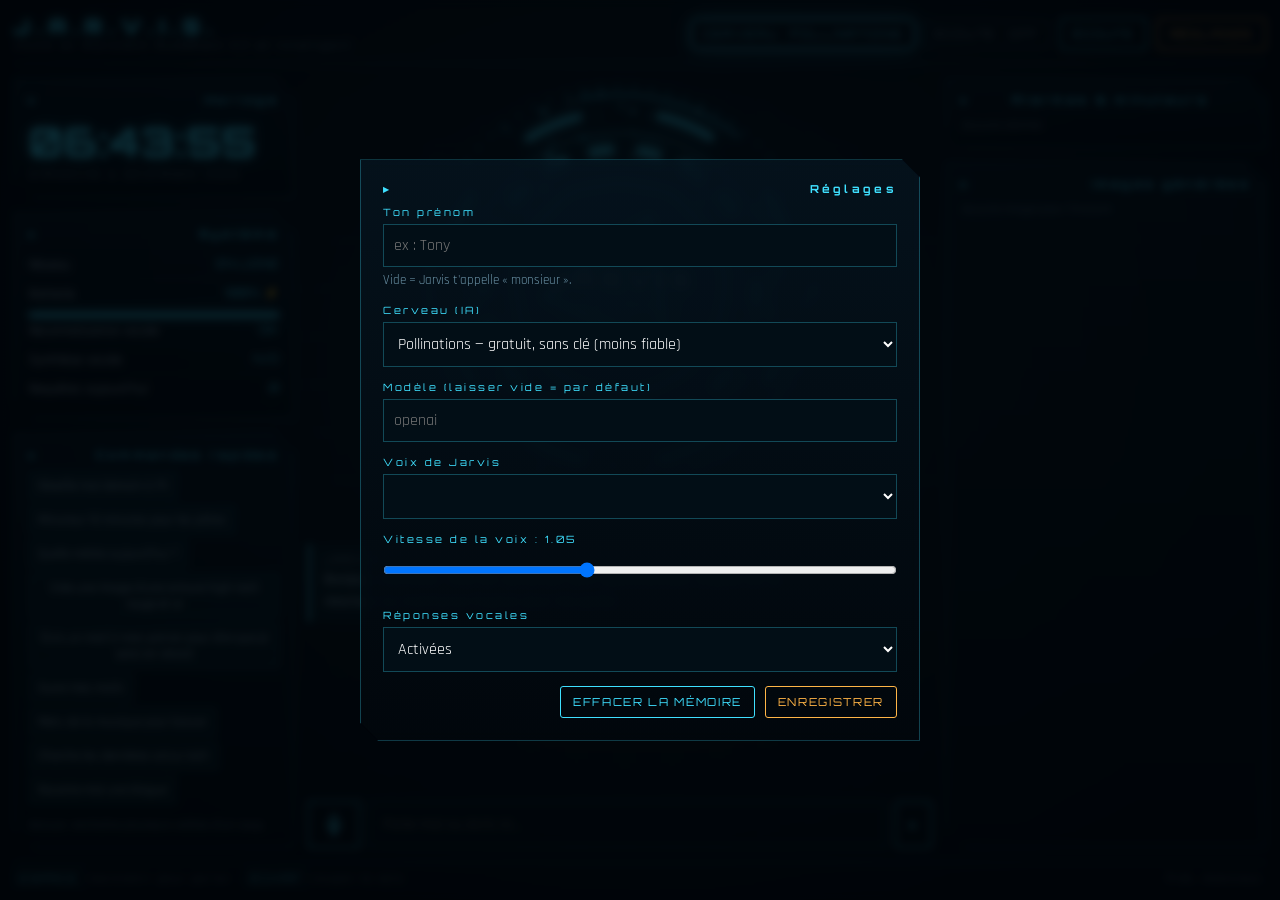
==== jarvis/index.html @ 9854503f "Ajouter JARVIS, un assistant vocal IA gratuit avec interface holographique Co-Authored-By: Claude Op" ====
<!doctype html>
<html lang="fr">
<head>
<meta charset="utf-8">
<meta name="viewport" content="width=device-width, initial-scale=1, viewport-fit=cover">
<title>J.A.R.V.I.S.</title>
<meta name="theme-color" content="#02070d">
<link rel="preconnect" href="https://fonts.googleapis.com">
<link rel="preconnect" href="https://fonts.gstatic.com" crossorigin>
<link href="https://fonts.googleapis.com/css2?family=Orbitron:wght@400;600;800&family=Rajdhani:wght@400;500;600&display=swap" rel="stylesheet">
<style>
:root{
  --bg:#02070d; --bg2:#06121c; --cyan:#3fe0ff; --cyan2:#00a8d6; --cyan-dim:rgba(63,224,255,.18);
  --gold:#ffb547; --red:#ff4d5e; --txt:#cfefff; --muted:#6c94a8; --line:rgba(63,224,255,.28);
  --glow:0 0 12px rgba(63,224,255,.55),0 0 32px rgba(63,224,255,.18);
}
*{box-sizing:border-box;margin:0;padding:0}
html,body{height:100%}
body{background:radial-gradient(ellipse at 50% 40%,#0a2433 0%,var(--bg2) 40%,var(--bg) 80%);color:var(--txt);
  font-family:Rajdhani,system-ui,sans-serif;font-size:16px;overflow:hidden}
body::before{content:"";position:fixed;inset:0;pointer-events:none;z-index:0;
  background-image:linear-gradient(var(--cyan-dim) 1px,transparent 1px),linear-gradient(90deg,var(--cyan-dim) 1px,transparent 1px);
  background-size:48px 48px;opacity:.18;mask-image:radial-gradient(ellipse at center,#000 30%,transparent 75%)}
body::after{content:"";position:fixed;inset:0;pointer-events:none;z-index:50;
  background:repeating-linear-gradient(0deg,rgba(0,0,0,.18) 0 1px,transparent 1px 3px);opacity:.35}
.app{position:relative;z-index:1;display:grid;grid-template-columns:280px 1fr 320px;grid-template-rows:auto 1fr auto;height:100%;gap:14px;padding:14px}
header{grid-column:1/-1;display:flex;align-items:center;justify-content:space-between;border-bottom:1px solid var(--line);padding-bottom:10px}
.brand{font-family:Orbitron;font-weight:800;letter-spacing:.35em;font-size:20px;color:var(--cyan);text-shadow:var(--glow)}
.brand small{display:block;font-family:Rajdhani;font-weight:500;letter-spacing:.25em;font-size:11px;color:var(--muted);text-shadow:none}
.hdr-right{display:flex;gap:10px;align-items:center}
.pill{font-family:Orbitron;font-size:11px;letter-spacing:.15em;padding:6px 10px;border:1px solid var(--line);border-radius:3px;color:var(--muted)}
.pill.on{color:var(--cyan);border-color:var(--cyan);box-shadow:var(--glow)}
.btn{font-family:Orbitron;font-size:11px;letter-spacing:.15em;background:transparent;color:var(--cyan);border:1px solid var(--cyan);
  padding:8px 12px;border-radius:3px;cursor:pointer;transition:.2s;text-transform:uppercase}
.btn:hover{background:var(--cyan);color:var(--bg);box-shadow:var(--glow)}
.btn.gold{color:var(--gold);border-color:var(--gold)} .btn.gold:hover{background:var(--gold);color:var(--bg)}

.panel{position:relative;border:1px solid var(--line);background:linear-gradient(180deg,rgba(8,30,44,.55),rgba(2,10,16,.55));
  backdrop-filter:blur(6px);padding:14px;overflow:hidden;clip-path:polygon(0 0,calc(100% - 18px) 0,100% 18px,100% 100%,18px 100%,0 calc(100% - 18px))}
.panel h3{font-family:Orbitron;font-size:11px;letter-spacing:.3em;color:var(--cyan);margin-bottom:10px;display:flex;justify-content:space-between}
.panel h3::before{content:"▸ "}
.side{display:flex;flex-direction:column;gap:14px;min-height:0}
.side .panel{flex:none}
.side .panel.grow{flex:1;min-height:0;display:flex;flex-direction:column}
.scroll{overflow-y:auto;flex:1;min-height:0;scrollbar-width:thin;scrollbar-color:var(--cyan2) transparent}

.clock{font-family:Orbitron;font-size:40px;font-weight:600;color:var(--cyan);text-shadow:var(--glow);letter-spacing:.05em}
.date{color:var(--muted);letter-spacing:.2em;text-transform:uppercase;font-size:13px}
.stat{display:flex;justify-content:space-between;font-size:14px;padding:5px 0;border-bottom:1px dashed rgba(63,224,255,.12)}
.stat b{font-family:Orbitron;font-weight:400;font-size:12px;color:var(--cyan)}
.bar{height:4px;background:rgba(63,224,255,.12);margin-top:4px}
.bar i{display:block;height:100%;background:var(--cyan);box-shadow:var(--glow);transition:width .4s}

.center{display:flex;flex-direction:column;align-items:center;min-height:0;gap:10px}
.core-wrap{position:relative;width:min(46vh,100%);aspect-ratio:1;flex:none;cursor:pointer}
#core{width:100%;height:100%}
.core-label{position:absolute;inset:0;display:flex;flex-direction:column;align-items:center;justify-content:center;pointer-events:none}
.core-label .name{font-family:Orbitron;font-weight:800;letter-spacing:.4em;font-size:clamp(14px,2.6vh,22px);color:#e8fbff;text-shadow:var(--glow);padding-left:.4em}
.core-label .state{font-family:Orbitron;font-size:10px;letter-spacing:.35em;color:var(--cyan);margin-top:6px;padding-left:.35em}
.transcript{min-height:26px;font-size:18px;color:#fff;text-align:center;max-width:700px;text-shadow:0 0 8px rgba(63,224,255,.5)}
.transcript.interim{color:var(--muted)}

.chat{flex:1;width:100%;max-width:820px;min-height:0;display:flex;flex-direction:column}
.msgs{display:flex;flex-direction:column;gap:10px;padding-right:6px}
.msg{max-width:88%;padding:10px 14px;line-height:1.35;font-size:16px;animation:in .35s ease}
.msg.user{align-self:flex-end;border-right:2px solid var(--gold);background:rgba(255,181,71,.07);color:#ffe9c7}
.msg.bot{align-self:flex-start;border-left:2px solid var(--cyan);background:rgba(63,224,255,.06)}
.msg .who{font-family:Orbitron;font-size:9px;letter-spacing:.3em;opacity:.6;margin-bottom:3px}
.msg img{display:block;width:100%;max-width:420px;margin-top:8px;border:1px solid var(--line);min-height:120px;background:#04121b}
.card{display:flex;align-items:center;gap:10px;margin-top:8px;padding:8px 10px;border:1px solid var(--line);background:rgba(0,0,0,.25);font-size:14px}
.card a{color:var(--cyan);text-decoration:none;font-family:Orbitron;font-size:11px;letter-spacing:.1em;border:1px solid var(--cyan);padding:5px 8px;white-space:nowrap}
.card a:hover{background:var(--cyan);color:var(--bg)}
@keyframes in{from{opacity:0;transform:translateY(8px)}to{opacity:1;transform:none}}

.inputbar{width:100%;max-width:820px;display:flex;gap:8px}
.inputbar input{flex:1;background:rgba(2,14,22,.8);border:1px solid var(--line);color:#fff;font:inherit;font-size:16px;padding:12px 14px;outline:none}
.inputbar input:focus{border-color:var(--cyan);box-shadow:var(--glow)}
.mic{width:52px;border:1px solid var(--cyan);background:transparent;color:var(--cyan);cursor:pointer;display:grid;place-items:center}
.mic.live{background:var(--red);border-color:var(--red);color:#fff;box-shadow:0 0 18px var(--red)}
.mic svg{width:22px;height:22px}

.item{display:flex;justify-content:space-between;align-items:center;gap:8px;padding:8px 0;border-bottom:1px dashed rgba(63,224,255,.12)}
.item .t{font-family:Orbitron;font-size:16px;color:var(--gold)}
.item .l{font-size:13px;color:var(--muted)}
.item button{background:none;border:none;color:var(--red);cursor:pointer;font-size:16px}
.empty{color:var(--muted);font-size:13px;font-style:italic}
.gallery{display:grid;grid-template-columns:1fr 1fr;gap:6px}
.gallery img{width:100%;aspect-ratio:1;object-fit:cover;border:1px solid var(--line);cursor:pointer;background:#04121b}
.quick{display:flex;flex-wrap:wrap;gap:6px}
.quick button{font:inherit;font-size:13px;background:rgba(63,224,255,.06);border:1px solid var(--line);color:var(--txt);padding:5px 8px;cursor:pointer}
.quick button:hover{border-color:var(--cyan);color:var(--cyan)}

footer{grid-column:1/-1;display:flex;justify-content:space-between;color:var(--muted);font-size:12px;letter-spacing:.15em;border-top:1px solid var(--line);padding-top:8px}
footer kbd{font-family:Orbitron;border:1px solid var(--line);padding:1px 5px;font-size:10px;color:var(--cyan)}

.modal{position:fixed;inset:0;background:rgba(0,4,8,.8);backdrop-filter:blur(4px);display:none;align-items:center;justify-content:center;z-index:60;padding:16px}
.modal.open{display:flex}
.modal .panel{width:min(560px,100%);max-height:90vh;overflow-y:auto;padding:22px}
.field{margin-bottom:14px}
.field label{display:block;font-family:Orbitron;font-size:10px;letter-spacing:.25em;color:var(--cyan);margin-bottom:6px}
.field input,.field select{width:100%;background:#020e16;border:1px solid var(--line);color:#fff;font:inherit;padding:10px}
.field p{font-size:13px;color:var(--muted);margin-top:5px;line-height:1.35}
.field p a{color:var(--cyan)}
.row{display:flex;gap:10px;justify-content:flex-end;margin-top:8px}
.alarm-overlay{position:fixed;inset:0;z-index:70;display:none;flex-direction:column;align-items:center;justify-content:center;gap:20px;
  background:radial-gradient(circle,rgba(255,77,94,.35),rgba(0,0,0,.9));animation:pulse 1s infinite}
.alarm-overlay.open{display:flex}
.alarm-overlay .big{font-family:Orbitron;font-size:64px;color:#fff;text-shadow:0 0 30px var(--red)}
@keyframes pulse{50%{background-color:rgba(255,77,94,.15)}}

@media (max-width:1100px){
  .app{grid-template-columns:1fr;grid-template-rows:auto auto 1fr auto;overflow-y:auto;height:auto;min-height:100%}
  body{overflow:auto}
  .side.left{display:none}
  .side.right{order:3}
  .core-wrap{width:min(62vw,340px)}
  .chat{min-height:280px}
}
@media (max-width:600px){
  .app{padding:10px 16px;gap:10px}
  .brand{font-size:15px;letter-spacing:.25em}
  .hdr-right .pill{display:none}
  .msg{max-width:96%}
  .brand small{display:none}
  .hdr-right{gap:6px}
  .btn{padding:7px 8px;font-size:10px;letter-spacing:.08em}
  .inputbar .btn{padding:0 10px}
  .inputbar input{min-width:0}
  footer{display:none}
}
</style>
</head>
<body>
<div class="app">
  <header>
    <div class="brand">J.A.R.V.I.S.<small>Juste un Assistant Rudement Vif et Intelligent</small></div>
    <div class="hdr-right">
      <span class="pill" id="pillProvider">—</span>
      <span class="pill" id="pillWake" title="Mode écoute permanente">ÉCOUTE : OFF</span>
      <button class="btn" id="btnWake">Écoute</button>
      <button class="btn gold" id="btnSettings">Réglages</button>
    </div>
  </header>

  <aside class="side left">
    <div class="panel">
      <h3>Horloge</h3>
      <div class="clock" id="clock">00:00:00</div>
      <div class="date" id="date">—</div>
    </div>
    <div class="panel">
      <h3>Système</h3>
      <div class="stat"><span>Réseau</span><b id="sNet">—</b></div>
      <div class="stat"><span>Batterie</span><b id="sBat">—</b></div>
      <div class="bar"><i id="sBatBar" style="width:0"></i></div>
      <div class="stat"><span>Reconnaissance vocale</span><b id="sStt">—</b></div>
      <div class="stat"><span>Synthèse vocale</span><b id="sTts">—</b></div>
      <div class="stat"><span>Requêtes aujourd'hui</span><b id="sReq">0</b></div>
    </div>
    <div class="panel grow">
      <h3>Commandes rapides</h3>
      <div class="scroll">
        <div class="quick" id="quick"></div>
        <p class="empty" style="margin-top:12px;font-style:normal;line-height:1.4">
          Astuce : enchaîne plusieurs ordres d'un coup.<br>« Mets une alarme à 7h, cherche les résultats du PSG et crée une image d'un loup en armure. »
        </p>
      </div>
    </div>
  </aside>

  <main class="center">
    <div class="core-wrap" id="coreWrap" title="Clique pour parler">
      <canvas id="core"></canvas>
      <div class="core-label"><div class="name">JARVIS</div><div class="state" id="coreState">EN LIGNE</div></div>
    </div>
    <div class="transcript" id="transcript"></div>
    <div class="chat"><div class="msgs scroll" id="msgs"></div></div>
    <form class="inputbar" id="form" autocomplete="off">
      <button type="button" class="mic" id="mic" title="Parler (Espace)">
        <svg viewBox="0 0 24 24" fill="none" stroke="currentColor" stroke-width="2"><rect x="9" y="2" width="6" height="12" rx="3"/><path d="M5 10a7 7 0 0 0 14 0M12 17v5M8 22h8"/></svg>
      </button>
      <input id="input" placeholder="Parle-moi ou écris ici…">
      <button class="btn" type="submit">➤</button>
    </form>
  </main>

  <aside class="side right">
    <div class="panel">
      <h3>Alarmes & minuteurs <span id="alarmCount"></span></h3>
      <div id="alarms"></div>
    </div>
    <div class="panel grow">
      <h3>Images générées</h3>
      <div class="scroll"><div class="gallery" id="gallery"></div><p class="empty" id="galEmpty">Aucune image pour l'instant.</p></div>
    </div>
  </aside>

  <footer>
    <span><kbd>ESPACE</kbd> maintenir pour parler · <kbd>ÉCHAP</kbd> couper la voix</span>
    <span id="foot">Prêt, monsieur.</span>
  </footer>
</div>

<div class="modal" id="settings">
  <div class="panel">
    <h3>Réglages</h3>
    <div class="field">
      <label>Ton prénom</label>
      <input id="cfgName" placeholder="ex : Tony">
      <p>Vide = Jarvis t'appelle « monsieur ».</p>
    </div>
    <div class="field">
      <label>Cerveau (IA)</label>
      <select id="cfgProvider">
        <option value="gemini">Google Gemini — gratuit, le plus intelligent (clé gratuite)</option>
        <option value="groq">Groq (Llama) — gratuit, ultra rapide (clé gratuite)</option>
        <option value="pollinations">Pollinations — gratuit, sans clé (moins fiable)</option>
      </select>
    </div>
    <div class="field" id="fKey">
      <label>Clé API</label>
      <input id="cfgKey" type="password" placeholder="Colle ta clé ici">
      <p id="keyHelp"></p>
    </div>
    <div class="field">
      <label>Modèle (laisser vide = par défaut)</label>
      <input id="cfgModel" placeholder="">
    </div>
    <div class="field">
      <label>Voix de Jarvis</label>
      <select id="cfgVoice"></select>
    </div>
    <div class="field">
      <label>Vitesse de la voix : <span id="rateVal">1.05</span></label>
      <input id="cfgRate" type="range" min="0.7" max="1.6" step="0.05">
    </div>
    <div class="field">
      <label>Réponses vocales</label>
      <select id="cfgSpeak"><option value="1">Activées</option><option value="0">Désactivées</option></select>
    </div>
    <div class="row">
      <button class="btn" id="btnClear">Effacer la mémoire</button>
      <button class="btn gold" id="btnSave">Enregistrer</button>
    </div>
  </div>
</div>

<div class="alarm-overlay" id="alarmOverlay">
  <div class="big" id="alarmTime">07:00</div>
  <div id="alarmLabel" style="font-size:22px;letter-spacing:.2em"></div>
  <button class="btn gold" id="btnStopAlarm" style="font-size:16px;padding:14px 26px">Arrêter</button>
</div>

<script>
(() => {
'use strict';
const $ = (id) => document.getElementById(id);
const LS = {
  get(k, d) { try { const v = localStorage.getItem('jarvis_' + k); return v == null ? d : JSON.parse(v); } catch { return d; } },
  set(k, v) { try { localStorage.setItem('jarvis_' + k, JSON.stringify(v)); } catch {} }
};

/* ================= CONFIG ================= */
const PROVIDERS = {
  gemini: { label: 'GEMINI', model: 'gemini-2.5-flash', needsKey: true,
    help: 'Gratuit : va sur <a href="https://aistudio.google.com/apikey" target="_blank" rel="noopener">aistudio.google.com/apikey</a>, connecte-toi avec ton compte Google, « Create API key », copie-la ici. Quota gratuit de plusieurs centaines de requêtes par jour.' },
  groq: { label: 'GROQ', model: 'llama-3.3-70b-versatile', needsKey: true,
    help: 'Gratuit : crée un compte sur <a href="https://console.groq.com/keys" target="_blank" rel="noopener">console.groq.com/keys</a>, « Create API Key », copie-la ici. Très rapide, quota gratuit quotidien.' },
  pollinations: { label: 'POLLINATIONS', model: 'openai', needsKey: false,
    help: 'Aucune clé nécessaire. Service communautaire gratuit : parfois lent ou saturé.' }
};
let cfg = Object.assign({ name: '', provider: 'pollinations', keys: {}, models: {}, voice: '', rate: 1.05, speak: true }, LS.get('cfg', {}));
let history = LS.get('history', []);
let alarms = LS.get('alarms', []);
let images = LS.get('images', []);

/* ================= UI HELPERS ================= */
const msgs = $('msgs');
const esc = (s) => String(s ?? '').replace(/[&<>"']/g, (c) => ({ '&': '&amp;', '<': '&lt;', '>': '&gt;', '"': '&quot;', "'": '&#39;' }[c]));
const title = () => cfg.name ? cfg.name : 'monsieur';

function addMsg(role, text, extraNodes = []) {
  const d = document.createElement('div');
  d.className = 'msg ' + role;
  d.innerHTML = `<div class="who">${role === 'user' ? (esc(cfg.name) || 'VOUS').toUpperCase() : 'JARVIS'}</div><div class="txt"></div>`;
  d.querySelector('.txt').textContent = text;
  extraNodes.forEach((n) => d.appendChild(n));
  msgs.appendChild(d);
  msgs.scrollTop = msgs.scrollHeight;
  return d;
}
function card(text, href, linkText) {
  const c = document.createElement('div');
  c.className = 'card';
  c.innerHTML = `<span style="flex:1">${esc(text)}</span>`;
  if (href) {
    const a = document.createElement('a');
    a.href = href; a.target = '_blank'; a.rel = 'noopener'; a.textContent = linkText || 'OUVRIR';
    c.appendChild(a);
  }
  return c;
}
function setState(s) { $('coreState').textContent = s; coreMode = s; }
function foot(t) { $('foot').textContent = t; }

/* ================= CLOCK & SYSTEM ================= */
function tick() {
  const n = new Date();
  $('clock').textContent = n.toLocaleTimeString('fr-FR');
  $('date').textContent = n.toLocaleDateString('fr-FR', { weekday: 'long', day: 'numeric', month: 'long', year: 'numeric' });
  checkAlarms(n);
}
function netStat() { $('sNet').textContent = navigator.onLine ? 'EN LIGNE' : 'HORS LIGNE'; }
addEventListener('online', netStat); addEventListener('offline', netStat); netStat();
if (navigator.getBattery) navigator.getBattery().then((b) => {
  const up = () => { $('sBat').textContent = Math.round(b.level * 100) + '%' + (b.charging ? ' ⚡' : ''); $('sBatBar').style.width = b.level * 100 + '%'; };
  b.addEventListener('levelchange', up); b.addEventListener('chargingchange', up); up();
}); else $('sBat').textContent = 'N/D';
function countReq() {
  const k = new Date().toDateString();
  const r = LS.get('req', { d: k, n: 0 });
  if (r.d !== k) { r.d = k; r.n = 0; }
  r.n++; LS.set('req', r); $('sReq').textContent = r.n;
}
{ const r = LS.get('req', null); if (r && r.d === new Date().toDateString()) $('sReq').textContent = r.n; }

/* ================= ARC REACTOR CANVAS ================= */
const cv = $('core'), cx = cv.getContext('2d');
let coreMode = 'EN LIGNE', level = 0, targetLevel = 0, t0 = performance.now();
function resize() { const r = cv.getBoundingClientRect(); const dpr = Math.min(devicePixelRatio || 1, 2); cv.width = r.width * dpr; cv.height = r.height * dpr; }
addEventListener('resize', resize); resize();
const particles = Array.from({ length: 90 }, () => ({ a: Math.random() * Math.PI * 2, r: .55 + Math.random() * .4, s: (Math.random() - .5) * .006, z: Math.random() }));
function draw(now) {
  const W = cv.width, H = cv.height, R = Math.min(W, H) / 2, t = (now - t0) / 1000;
  cx.clearRect(0, 0, W, H);
  cx.save(); cx.translate(W / 2, H / 2);
  const speaking = coreMode === 'PARLE', listening = coreMode === 'ÉCOUTE', thinking = coreMode === 'ANALYSE';
  if (speaking) targetLevel = .35 + Math.abs(Math.sin(t * 9)) * .4 * Math.random() + .15;
  else if (!listening) targetLevel = thinking ? .25 + Math.sin(t * 4) * .1 : .08 + Math.sin(t * 1.5) * .04;
  level += (targetLevel - level) * .18;
  const col = listening ? '255,181,71' : '63,224,255';
  // glow
  const g = cx.createRadialGradient(0, 0, 0, 0, 0, R);
  g.addColorStop(0, `rgba(${col},${.35 + level * .5})`); g.addColorStop(.35, `rgba(${col},.08)`); g.addColorStop(1, 'rgba(0,0,0,0)');
  cx.fillStyle = g; cx.beginPath(); cx.arc(0, 0, R, 0, Math.PI * 2); cx.fill();
  cx.shadowColor = `rgba(${col},.9)`; cx.shadowBlur = 14;
  // rings
  const ring = (rad, w, a0, len, segs, speed, alpha) => {
    cx.lineWidth = w; cx.strokeStyle = `rgba(${col},${alpha})`;
    for (let i = 0; i < segs; i++) {
      const a = a0 + t * speed + (i * Math.PI * 2) / segs;
      cx.beginPath(); cx.arc(0, 0, rad, a, a + len); cx.stroke();
    }
  };
  ring(R * .92, R * .012, 0, .9, 3, .15, .5);
  ring(R * .84, R * .03, .3, .35, 8, -.35 - level, .75);
  ring(R * .74, R * .008, 0, Math.PI * 2, 1, 0, .4);
  ring(R * .66, R * .05, 0, .18, 18, .5 + level * 2, .55);
  // ticks
  cx.lineWidth = R * .006; cx.strokeStyle = `rgba(${col},.6)`;
  for (let i = 0; i < 72; i++) {
    const a = (i / 72) * Math.PI * 2 - t * .05, l = i % 6 === 0 ? .06 : .025;
    cx.beginPath(); cx.moveTo(Math.cos(a) * R * .97, Math.sin(a) * R * .97); cx.lineTo(Math.cos(a) * R * (.97 - l), Math.sin(a) * R * (.97 - l)); cx.stroke();
  }
  // waveform ring
  cx.beginPath(); cx.lineWidth = R * .012; cx.strokeStyle = `rgba(${col},.95)`;
  for (let i = 0; i <= 128; i++) {
    const a = (i / 128) * Math.PI * 2;
    const amp = level * R * .12 * (Math.sin(a * 6 + t * 7) * .6 + Math.sin(a * 13 - t * 11) * .4);
    const rr = R * .5 + amp;
    i ? cx.lineTo(Math.cos(a) * rr, Math.sin(a) * rr) : cx.moveTo(Math.cos(a) * rr, Math.sin(a) * rr);
  }
  cx.closePath(); cx.stroke();
  // triangle core
  cx.lineWidth = R * .02; cx.strokeStyle = `rgba(${col},.8)`;
  cx.beginPath();
  for (let i = 0; i < 3; i++) { const a = -Math.PI / 2 + i * Math.PI * 2 / 3 + t * .2; const rr = R * (.36 + level * .05); i ? cx.lineTo(Math.cos(a) * rr, Math.sin(a) * rr) : cx.moveTo(Math.cos(a) * rr, Math.sin(a) * rr); }
  cx.closePath(); cx.stroke();
  // particles
  cx.shadowBlur = 6;
  particles.forEach((p) => {
    p.a += p.s * (1 + level * 4);
    const rr = R * p.r;
    cx.fillStyle = `rgba(${col},${.3 + p.z * .6})`;
    cx.beginPath(); cx.arc(Math.cos(p.a) * rr, Math.sin(p.a) * rr, R * .006 * (1 + p.z), 0, Math.PI * 2); cx.fill();
  });
  cx.restore();
  requestAnimationFrame(draw);
}
requestAnimationFrame(draw);

/* ================= AUDIO (beeps + mic level) ================= */
let actx;
function audio() { if (!actx) actx = new (window.AudioContext || window.webkitAudioContext)(); if (actx.state === 'suspended') actx.resume(); return actx; }
function beep(freq = 880, dur = .12, vol = .08) {
  try {
    const a = audio(), o = a.createOscillator(), g = a.createGain();
    o.type = 'sine'; o.frequency.value = freq; g.gain.value = vol;
    g.gain.exponentialRampToValueAtTime(.0001, a.currentTime + dur);
    o.connect(g).connect(a.destination); o.start(); o.stop(a.currentTime + dur);
  } catch {}
}
let micAnalyser, micData;
async function startMeter() {
  if (micAnalyser) return;
  try {
    const s = await navigator.mediaDevices.getUserMedia({ audio: true });
    const a = audio(); micAnalyser = a.createAnalyser(); micAnalyser.fftSize = 256;
    a.createMediaStreamSource(s).connect(micAnalyser); micData = new Uint8Array(micAnalyser.frequencyBinCount);
    (function loop() {
      if (coreMode === 'ÉCOUTE') { micAnalyser.getByteFrequencyData(micData); let sum = 0; for (const v of micData) sum += v; targetLevel = Math.min(1, sum / micData.length / 60); }
      requestAnimationFrame(loop);
    })();
  } catch {}
}

/* ================= TEXT-TO-SPEECH ================= */
const synth = window.speechSynthesis;
let voices = [];
function loadVoices() {
  if (!synth) { $('sTts').textContent = 'N/D'; return; }
  voices = synth.getVoices().filter((v) => /^fr/i.test(v.lang));
  if (!voices.length) voices = synth.getVoices();
  const sel = $('cfgVoice'); sel.innerHTML = '';
  voices.forEach((v) => { const o = document.createElement('option'); o.value = v.name; o.textContent = `${v.name} (${v.lang})`; sel.appendChild(o); });
  if (!cfg.voice) {
    const pref = voices.find((v) => /thomas|henri|paul|daniel|male|homme/i.test(v.name)) || voices.find((v) => /google/i.test(v.name)) || voices[0];
    if (pref) cfg.voice = pref.name;
  }
  sel.value = cfg.voice;
  $('sTts').textContent = voices.length ? 'OK' : 'N/D';
}
if (synth) { loadVoices(); synth.onvoiceschanged = loadVoices; }
function speak(text) {
  return new Promise((res) => {
    if (!synth || !cfg.speak || !text) return res();
    synth.cancel();
    const clean = text.replace(/[\u{1F300}-\u{1FAFF}\u{2600}-\u{27BF}*_#`]/gu, '').replace(/https?:\/\/\S+/g, 'le lien');
    const u = new SpeechSynthesisUtterance(clean);
    const v = voices.find((x) => x.name === cfg.voice); if (v) { u.voice = v; u.lang = v.lang; } else u.lang = 'fr-FR';
    u.rate = cfg.rate; u.pitch = .9;
    u.onstart = () => setState('PARLE');
    const end = () => { setState(wakeMode ? 'EN VEILLE' : 'EN LIGNE'); res(); };
    u.onend = end; u.onerror = end;
    pauseRecognition();
    synth.speak(u);
  }).then(() => resumeRecognition());
}

/* ================= SPEECH RECOGNITION ================= */
const SR = window.SpeechRecognition || window.webkitSpeechRecognition;
let rec = null, recActive = false, wakeMode = false, pttMode = false, pttRec = false, recPaused = false, finalText = '';
$('sStt').textContent = SR ? 'OK' : 'N/D (utilise Chrome/Edge)';
function makeRec() {
  const r = new SR();
  r.lang = 'fr-FR'; r.interimResults = true; r.continuous = true; r.maxAlternatives = 1;
  r.onresult = (e) => {
    let interim = '';
    for (let i = e.resultIndex; i < e.results.length; i++) {
      const tx = e.results[i][0].transcript;
      if (e.results[i].isFinal) handleFinal(tx); else interim += tx;
    }
    const tr = $('transcript');
    tr.textContent = (pttMode ? finalText + ' ' : '') + interim; tr.className = 'transcript interim';
  };
  r.onerror = (e) => { if (e.error === 'not-allowed') { foot('Micro refusé : autorise-le dans le navigateur.'); wakeMode = false; updateWake(); } };
  r.onend = () => {
    recActive = false;
    if (pttMode) { if (pttRec) { pttRec = false; finishPTT(); } return; }
    if (wakeMode && !recPaused) setTimeout(startRec, 250);
  };
  return r;
}
function startRec() {
  if (!SR || recActive) return;
  try { rec = rec || makeRec(); rec.start(); recActive = true; } catch {}
}
function stopRec() { if (rec && recActive) try { rec.stop(); } catch {} }
function pauseRecognition() { recPaused = true; if (wakeMode) stopRec(); }
function resumeRecognition() { recPaused = false; if (wakeMode && !recActive) setTimeout(startRec, 300); }

let wakeArmedUntil = 0;
function handleFinal(tx) {
  tx = tx.trim(); if (!tx) return;
  if (pttMode) { finalText += ' ' + tx; return; }
  if (!wakeMode) return;
  const m = tx.match(/\b(jarvis|jarvice|jarvi|j\.a\.r\.v\.i\.s)\b[\s,!.]*(.*)/i);
  if (m) {
    const rest = m[2].trim();
    if (rest.length > 2) send(rest);
    else { wakeArmedUntil = Date.now() + 8000; beep(1046, .1); speak('Oui, ' + title() + ' ?'); }
  } else if (Date.now() < wakeArmedUntil) { wakeArmedUntil = 0; send(tx); }
}
function startPTT() {
  if (!SR) { foot('Reconnaissance vocale indisponible : utilise Chrome ou Edge.'); return; }
  if (pttMode) return;
  if (synth) synth.cancel();
  audio(); startMeter();
  pttMode = true; finalText = '';
  if (wakeMode) stopRec();
  $('mic').classList.add('live'); setState('ÉCOUTE'); beep(660, .08);
  setTimeout(() => { if (!pttMode) return; recActive = false; pttRec = true; startRec(); }, wakeMode ? 350 : 0);
}
function stopPTT() { if (!pttMode) return; if (pttRec) stopRec(); else finishPTT(); }
function finishPTT() {
  pttMode = false; $('mic').classList.remove('live'); beep(440, .08);
  const text = finalText.trim() || $('transcript').textContent.trim();
  $('transcript').textContent = '';
  setState(wakeMode ? 'EN VEILLE' : 'EN LIGNE');
  if (text) send(text);
  if (wakeMode) setTimeout(startRec, 300);
}
function updateWake() {
  $('pillWake').textContent = 'ÉCOUTE : ' + (wakeMode ? 'ON' : 'OFF');
  $('pillWake').classList.toggle('on', wakeMode);
  setState(wakeMode ? 'EN VEILLE' : 'EN LIGNE');
}
$('btnWake').onclick = () => {
  if (!SR) return foot('Reconnaissance vocale indisponible : utilise Chrome ou Edge.');
  audio(); startMeter();
  wakeMode = !wakeMode; updateWake();
  if (wakeMode) { startRec(); speak(`Mode écoute activé. Dites « Jarvis » suivi de votre demande, ${title()}.`); }
  else stopRec();
};
// Click mic = toggle; hold space = push-to-talk
$('mic').onclick = () => (pttMode ? stopPTT() : startPTT());
$('coreWrap').onclick = () => (pttMode ? stopPTT() : startPTT());
let spaceDown = false;
addEventListener('keydown', (e) => {
  if (e.code === 'Space' && document.activeElement.tagName !== 'INPUT' && !e.repeat && !$('settings').classList.contains('open')) { e.preventDefault(); spaceDown = true; startPTT(); }
  if (e.key === 'Escape') { synth && synth.cancel(); }
});
addEventListener('keyup', (e) => { if (e.code === 'Space' && spaceDown) { spaceDown = false; stopPTT(); } });

/* ================= ALARMS ================= */
function saveAlarms() { LS.set('alarms', alarms); renderAlarms(); }
function renderAlarms() {
  const box = $('alarms'); box.innerHTML = '';
  if (!alarms.length) { box.innerHTML = '<p class="empty">Aucune alarme.</p>'; $('alarmCount').textContent = ''; return; }
  $('alarmCount').textContent = alarms.length;
  alarms.sort((a, b) => a.at - b.at).forEach((a) => {
    const d = new Date(a.at), it = document.createElement('div'); it.className = 'item';
    const isToday = d.toDateString() === new Date().toDateString();
    const rem = a.kind === 'timer' ? ' · reste ' + fmtDur(Math.max(0, (a.at - Date.now()) / 1000)) : '';
    it.innerHTML = `<div><div class="t">${d.toLocaleTimeString('fr-FR', { hour: '2-digit', minute: '2-digit' })}</div><div class="l">${a.kind === 'timer' ? '⏱ Minuteur' : '⏰ ' + (isToday ? "Aujourd'hui" : d.toLocaleDateString('fr-FR', { weekday: 'short', day: 'numeric' }))}${esc(a.label ? ' · ' + a.label : '')}${rem}</div></div>`;
    const x = document.createElement('button'); x.textContent = '✕'; x.title = 'Supprimer';
    x.onclick = () => { alarms = alarms.filter((y) => y.id !== a.id); saveAlarms(); };
    it.appendChild(x); box.appendChild(it);
  });
}
function fmtDur(s) { s = Math.round(s); const h = Math.floor(s / 3600), m = Math.floor((s % 3600) / 60), x = s % 60; return (h ? h + 'h' : '') + (h || m ? String(m).padStart(h ? 2 : 1, '0') + 'min' : '') + (h ? '' : String(x).padStart(2, '0') + 's'); }
function addAlarm(time, label, date) {
  const m = String(time || '').match(/(\d{1,2})\s*[:hH]\s*(\d{0,2})/);
  if (!m) return null;
  let d;
  if (date && /^\d{4}-\d{2}-\d{2}$/.test(date)) { const [y, mo, da] = date.split('-').map(Number); d = new Date(y, mo - 1, da); }
  else d = new Date();
  d.setHours(+m[1], +(m[2] || 0), 0, 0);
  if (d.getTime() <= Date.now()) d.setDate(d.getDate() + 1);
  const a = { id: Date.now() + Math.random(), at: d.getTime(), label: label || '', kind: 'alarm' };
  alarms.push(a); saveAlarms(); askNotif(); return a;
}
function addTimer(seconds, label) {
  seconds = Math.max(1, Math.round(+seconds || 0));
  const a = { id: Date.now() + Math.random(), at: Date.now() + seconds * 1000, label: label || '', kind: 'timer' };
  alarms.push(a); saveAlarms(); askNotif(); return a;
}
function askNotif() { if ('Notification' in window && Notification.permission === 'default') Notification.requestPermission(); }
let ringing = null, ringInt = null;
function checkAlarms(now) {
  if (alarms.some((a) => a.kind === 'timer')) renderAlarms();
  if (ringing) return;
  const due = alarms.find((a) => a.at <= now.getTime());
  if (!due) return;
  alarms = alarms.filter((a) => a.id !== due.id); saveAlarms();
  ringing = due;
  $('alarmTime').textContent = new Date(due.at).toLocaleTimeString('fr-FR', { hour: '2-digit', minute: '2-digit' });
  $('alarmLabel').textContent = (due.kind === 'timer' ? 'MINUTEUR TERMINÉ' : 'ALARME') + (due.label ? ' · ' + due.label.toUpperCase() : '');
  $('alarmOverlay').classList.add('open');
  ringInt = setInterval(() => { beep(988, .18, .2); setTimeout(() => beep(1318, .18, .2), 220); }, 900);
  try { if ('Notification' in window && Notification.permission === 'granted') new Notification('JARVIS', { body: $('alarmLabel').textContent }); } catch {}
  speak(`${title()}, ${due.kind === 'timer' ? 'votre minuteur est terminé' : 'il est l\'heure'}${due.label ? ' : ' + due.label : ''}.`);
}
$('btnStopAlarm').onclick = () => { clearInterval(ringInt); ringing = null; $('alarmOverlay').classList.remove('open'); synth && synth.cancel(); };
renderAlarms();

/* ================= IMAGES ================= */
function imageUrl(prompt) {
  const seed = Math.floor(Math.random() * 1e6);
  return `https://image.pollinations.ai/prompt/${encodeURIComponent(prompt)}?width=1024&height=1024&nologo=true&seed=${seed}`;
}
function renderGallery() {
  const g = $('gallery'); g.innerHTML = '';
  $('galEmpty').style.display = images.length ? 'none' : '';
  images.slice().reverse().forEach((im) => {
    const i = document.createElement('img'); i.src = im.url; i.alt = im.prompt; i.title = im.prompt; i.loading = 'lazy';
    i.onclick = () => window.open(im.url, '_blank', 'noopener');
    g.appendChild(i);
  });
}
renderGallery();

/* ================= WEATHER (Open-Meteo, gratuit sans clé) ================= */
const WMO = { 0: 'ciel dégagé', 1: 'plutôt dégagé', 2: 'partiellement nuageux', 3: 'couvert', 45: 'brouillard', 48: 'brouillard givrant', 51: 'bruine légère', 53: 'bruine', 55: 'bruine forte', 61: 'pluie légère', 63: 'pluie', 65: 'forte pluie', 71: 'neige légère', 73: 'neige', 75: 'forte neige', 80: 'averses', 81: 'averses', 82: 'fortes averses', 95: 'orage', 96: 'orage avec grêle', 99: 'orage violent' };
async function weather(city) {
  let lat, lon, name = city;
  if (city) {
    const g = await fetch(`https://geocoding-api.open-meteo.com/v1/search?name=${encodeURIComponent(city)}&count=1&language=fr`).then((r) => r.json());
    if (!g.results || !g.results.length) return `Je ne trouve pas la ville « ${city} ».`;
    ({ latitude: lat, longitude: lon, name } = g.results[0]);
  } else {
    const p = await new Promise((res, rej) => navigator.geolocation ? navigator.geolocation.getCurrentPosition(res, rej, { timeout: 8000 }) : rej());
    lat = p.coords.latitude; lon = p.coords.longitude; name = 'votre position';
  }
  const w = await fetch(`https://api.open-meteo.com/v1/forecast?latitude=${lat}&longitude=${lon}&current=temperature_2m,weather_code,wind_speed_10m&daily=temperature_2m_max,temperature_2m_min,weather_code&timezone=auto&forecast_days=2`).then((r) => r.json());
  const c = w.current, d = w.daily;
  return `Météo à ${name} : ${Math.round(c.temperature_2m)}°C, ${WMO[c.weather_code] || 'conditions variables'}, vent ${Math.round(c.wind_speed_10m)} km/h. Aujourd'hui entre ${Math.round(d.temperature_2m_min[0])} et ${Math.round(d.temperature_2m_max[0])}°C ; demain ${WMO[d.weather_code[1]] || ''}, entre ${Math.round(d.temperature_2m_min[1])} et ${Math.round(d.temperature_2m_max[1])}°C.`;
}

/* ================= LLM ================= */
function systemPrompt() {
  const now = new Date();
  return `Tu es JARVIS, l'assistant IA personnel de ${cfg.name || "l'utilisateur"} : élégant, loyal, efficace, avec un humour pince-sans-rire très britannique. Tu parles français, tu vouvoies et tu appelles l'utilisateur « ${title()} ». Tes réponses sont COURTES (1 à 3 phrases), naturelles à l'oral, sans markdown ni emoji.
Date et heure actuelles : ${now.toLocaleString('fr-FR', { weekday: 'long', day: 'numeric', month: 'long', year: 'numeric', hour: '2-digit', minute: '2-digit' })} (ISO ${now.toISOString().slice(0, 10)}).

Tu peux déclencher des ACTIONS. L'utilisateur peut en demander plusieurs dans une seule phrase : exécute-les toutes.
Réponds UNIQUEMENT avec un objet JSON valide, sans rien autour, de la forme :
{"reply":"ce que tu dis à voix haute","actions":[ ... ]}

Actions disponibles :
- {"type":"alarm","time":"HH:MM","date":"YYYY-MM-DD ou vide","label":"texte"}  → alarme / réveil / rappel à une heure précise
- {"type":"timer","seconds":300,"label":"texte"}  → minuteur / « dans X minutes »
- {"type":"image","prompt":"description détaillée EN ANGLAIS, style, éclairage, qualité"}  → créer / générer / dessiner une image
- {"type":"search","query":"requête"}  → rechercher sur internet, actualités, infos récentes, prix, résultats sportifs
- {"type":"youtube","query":"requête"}  → mettre une musique / vidéo
- {"type":"maps","query":"lieu ou itinéraire"}  → itinéraire, adresse, lieu
- {"type":"email","to":"adresse ou vide","subject":"objet","body":"corps complet du mail rédigé"}  → écrire / répondre / envoyer un mail Gmail (rédige le mail entier toi-même, soigné)
- {"type":"open_gmail","query":"recherche gmail ou vide"}  → ouvrir / consulter la boîte Gmail
- {"type":"weather","city":"ville ou vide pour la position actuelle"}  → météo
- {"type":"open","url":"https://..."}  → ouvrir un site précis
Si aucune action n'est nécessaire, mets "actions":[]. Pour une recherche, tu peux aussi donner dans "reply" ce que tu sais déjà, en précisant que tu ouvres la recherche pour les infos à jour. N'invente jamais de faits récents.`;
}
function parseJSON(txt) {
  if (!txt) return null;
  try { return JSON.parse(txt); } catch {}
  const s = txt.indexOf('{'), e = txt.lastIndexOf('}');
  if (s >= 0 && e > s) { try { return JSON.parse(txt.slice(s, e + 1)); } catch {} }
  return { reply: txt.replace(/```json|```/g, '').trim(), actions: [] };
}
async function callLLM(userText) {
  const p = cfg.provider, P = PROVIDERS[p];
  const model = (cfg.models[p] || '').trim() || P.model;
  const key = (cfg.keys[p] || '').trim();
  if (P.needsKey && !key) throw new Error('NOKEY');
  const msgsArr = [...history.slice(-16), { role: 'user', content: userText }];
  let raw;
  if (p === 'gemini') {
    const body = {
      systemInstruction: { parts: [{ text: systemPrompt() }] },
      contents: msgsArr.map((m) => ({ role: m.role === 'assistant' ? 'model' : 'user', parts: [{ text: m.content }] })),
      generationConfig: { responseMimeType: 'application/json', temperature: .7 }
    };
    const r = await fetch(`https://generativelanguage.googleapis.com/v1beta/models/${encodeURIComponent(model)}:generateContent`, {
      method: 'POST', headers: { 'Content-Type': 'application/json', 'x-goog-api-key': key }, body: JSON.stringify(body)
    });
    const j = await r.json();
    if (!r.ok) throw new Error(j.error?.message || 'Erreur Gemini ' + r.status);
    raw = j.candidates?.[0]?.content?.parts?.map((x) => x.text).join('') || '';
  } else {
    const url = p === 'groq' ? 'https://api.groq.com/openai/v1/chat/completions' : 'https://text.pollinations.ai/openai';
    const headers = { 'Content-Type': 'application/json' };
    if (key) headers.Authorization = 'Bearer ' + key;
    const body = { model, temperature: .7, messages: [{ role: 'system', content: systemPrompt() }, ...msgsArr] };
    if (p === 'groq') body.response_format = { type: 'json_object' };
    const r = await fetch(url, { method: 'POST', headers, body: JSON.stringify(body) });
    const txt = await r.text();
    let j; try { j = JSON.parse(txt); } catch { j = null; }
    if (!r.ok) throw new Error(j?.error?.message || j?.error || ('Erreur ' + r.status));
    raw = j?.choices?.[0]?.message?.content ?? txt;
  }
  return parseJSON(raw);
}

/* ================= ACTIONS ================= */
function tryOpen(url) { try { const w = window.open(url, '_blank', 'noopener'); return !!w; } catch { return false; } }
async function runActions(actions, bubble) {
  const notes = [];
  for (const a of actions || []) {
    try {
      switch (a.type) {
        case 'alarm': {
          const al = addAlarm(a.time, a.label, a.date);
          bubble.appendChild(card(al ? `⏰ Alarme réglée : ${new Date(al.at).toLocaleString('fr-FR', { weekday: 'long', hour: '2-digit', minute: '2-digit' })}${a.label ? ' · ' + a.label : ''}` : '⚠ Heure non comprise.'));
          break;
        }
        case 'timer': {
          const tm = addTimer(a.seconds, a.label);
          bubble.appendChild(card(`⏱ Minuteur : ${fmtDur(a.seconds)} (fin à ${new Date(tm.at).toLocaleTimeString('fr-FR', { hour: '2-digit', minute: '2-digit' })})${a.label ? ' · ' + a.label : ''}`));
          break;
        }
        case 'image': {
          const url = imageUrl(a.prompt || 'futuristic hologram');
          const img = document.createElement('img'); img.alt = a.prompt; img.src = url;
          let tries = 0;
          img.onload = () => { msgs.scrollTop = msgs.scrollHeight; };
          img.onerror = () => { if (tries++ < 3) setTimeout(() => { img.src = url + '&r=' + tries; }, 25000); };
          bubble.appendChild(card('🎨 Génération en cours… (gratuit : 1 image toutes les 45 s, relance auto si besoin)', url, 'HD'));
          bubble.appendChild(img);
          images.push({ url, prompt: a.prompt, t: Date.now() }); images = images.slice(-40); LS.set('images', images); renderGallery();
          break;
        }
        case 'search': {
          const url = 'https://www.google.com/search?q=' + encodeURIComponent(a.query);
          bubble.appendChild(card('🔎 ' + a.query, url, 'GOOGLE')); tryOpen(url); break;
        }
        case 'youtube': {
          const url = 'https://www.youtube.com/results?search_query=' + encodeURIComponent(a.query);
          bubble.appendChild(card('▶ ' + a.query, url, 'YOUTUBE')); tryOpen(url); break;
        }
        case 'maps': {
          const url = 'https://www.google.com/maps/search/' + encodeURIComponent(a.query);
          bubble.appendChild(card('📍 ' + a.query, url, 'MAPS')); tryOpen(url); break;
        }
        case 'email': {
          const url = `https://mail.google.com/mail/?view=cm&fs=1&to=${encodeURIComponent(a.to || '')}&su=${encodeURIComponent(a.subject || '')}&body=${encodeURIComponent(a.body || '')}`;
          const c = card(`✉ ${a.to ? 'À ' + a.to + ' · ' : ''}${a.subject || '(sans objet)'}`, url, 'OUVRIR DANS GMAIL');
          const pre = document.createElement('div'); pre.style.cssText = 'white-space:pre-wrap;font-size:14px;margin-top:6px;padding:8px;border-left:2px solid var(--line);color:var(--muted)';
          pre.textContent = a.body || '';
          bubble.appendChild(c); bubble.appendChild(pre); tryOpen(url); break;
        }
        case 'open_gmail': {
          const url = a.query ? 'https://mail.google.com/mail/u/0/#search/' + encodeURIComponent(a.query) : 'https://mail.google.com/mail/u/0/#inbox';
          bubble.appendChild(card('📬 Gmail' + (a.query ? ' · ' + a.query : ''), url, 'GMAIL')); tryOpen(url); break;
        }
        case 'weather': {
          const w = await weather(a.city);
          bubble.appendChild(card('🌦 ' + w)); notes.push(w); break;
        }
        case 'open': {
          if (/^https?:\/\//i.test(a.url)) { bubble.appendChild(card('🌐 ' + a.url, a.url)); tryOpen(a.url); }
          break;
        }
      }
    } catch (e) { bubble.appendChild(card('⚠ Action « ' + a.type + ' » impossible : ' + (e.message || e))); }
  }
  msgs.scrollTop = msgs.scrollHeight;
  return notes;
}

/* ================= MAIN LOOP ================= */
let busy = false;
async function send(text) {
  text = String(text || '').trim();
  if (!text || busy) return;
  busy = true;
  addMsg('user', text);
  $('transcript').textContent = '';
  setState('ANALYSE'); foot('Analyse en cours…'); beep(1200, .05, .05);
  try {
    countReq();
    const res = await callLLM(text);
    const reply = (res && res.reply) || 'Bien, ' + title() + '.';
    const bubble = addMsg('bot', reply);
    history.push({ role: 'user', content: text }, { role: 'assistant', content: JSON.stringify(res) });
    history = history.slice(-30); LS.set('history', history);
    const notes = await runActions(res.actions, bubble);
    foot('Prêt, ' + title() + '.');
    await speak([reply, ...notes].join(' '));
  } catch (e) {
    let m;
    if (e.message === 'NOKEY') { m = `Il me manque une clé API pour ${PROVIDERS[cfg.provider].label}, ${title()}. Ouvrez les réglages : c'est gratuit et ça prend une minute.`; openSettings(); }
    else if (!navigator.onLine) m = 'Nous sommes hors ligne, ' + title() + '.';
    else m = `Petit souci technique, ${title()} : ${e.message || e}. Si cela persiste, essayez un autre cerveau dans les réglages.`;
    addMsg('bot', m); foot('Erreur'); speak(m);
  } finally {
    busy = false;
    if (coreMode === 'ANALYSE') setState(wakeMode ? 'EN VEILLE' : 'EN LIGNE');
  }
}
$('form').onsubmit = (e) => { e.preventDefault(); const v = $('input').value; $('input').value = ''; audio(); send(v); };

const QUICK = [
  'Réveille-moi demain à 7h', 'Minuteur 10 minutes pour les pâtes', 'Quelle météo aujourd\'hui ?',
  'Crée une image d\'une armure high-tech rouge et or', 'Écris un mail à mon patron pour dire que je serai en retard',
  'Ouvre mes mails', 'Mets de la musique pour bosser', 'Cherche les dernières actus tech', 'Raconte-moi une blague'
];
QUICK.forEach((q) => { const b = document.createElement('button'); b.textContent = q; b.onclick = () => { audio(); send(q); }; $('quick').appendChild(b); });

/* ================= SETTINGS ================= */
function refreshKeyField() {
  const p = $('cfgProvider').value, P = PROVIDERS[p];
  $('fKey').style.display = P.needsKey ? '' : 'none';
  $('keyHelp').innerHTML = P.help;
  $('cfgKey').value = cfg.keys[p] || '';
  $('cfgModel').value = cfg.models[p] || '';
  $('cfgModel').placeholder = P.model;
}
function openSettings() {
  $('cfgName').value = cfg.name; $('cfgProvider').value = cfg.provider;
  $('cfgRate').value = cfg.rate; $('rateVal').textContent = cfg.rate; $('cfgSpeak').value = cfg.speak ? '1' : '0';
  refreshKeyField(); $('settings').classList.add('open');
}
$('cfgProvider').onchange = refreshKeyField;
$('cfgKey').oninput = () => { cfg.keys[$('cfgProvider').value] = $('cfgKey').value.trim(); };
$('cfgModel').oninput = () => { cfg.models[$('cfgProvider').value] = $('cfgModel').value.trim(); };
$('cfgRate').oninput = () => { $('rateVal').textContent = $('cfgRate').value; };
$('btnSettings').onclick = openSettings;
$('settings').onclick = (e) => { if (e.target.id === 'settings') $('settings').classList.remove('open'); };
$('btnSave').onclick = () => {
  cfg.name = $('cfgName').value.trim(); cfg.provider = $('cfgProvider').value;
  cfg.voice = $('cfgVoice').value; cfg.rate = +$('cfgRate').value; cfg.speak = $('cfgSpeak').value === '1';
  LS.set('cfg', cfg); $('settings').classList.remove('open'); updateProviderPill();
  speak('Réglages enregistrés, ' + title() + '.');
};
$('btnClear').onclick = () => { history = []; LS.set('history', []); msgs.innerHTML = ''; foot('Mémoire effacée.'); };
function updateProviderPill() { $('pillProvider').textContent = 'CERVEAU : ' + PROVIDERS[cfg.provider].label; $('pillProvider').classList.add('on'); }
updateProviderPill();

/* ================= BOOT ================= */
setInterval(tick, 1000); tick();
const h = new Date().getHours();
const greet = h < 6 ? 'Encore debout' : h < 12 ? 'Bonjour' : h < 18 ? 'Bon après-midi' : 'Bonsoir';
addMsg('bot', `${greet}, ${title()}. Tous les systèmes sont opérationnels. Cliquez sur le réacteur ou maintenez Espace pour me parler.`);
if (!LS.get('seen', false)) { LS.set('seen', true); setTimeout(openSettings, 600); }
})();
</script>
</body>
</html>
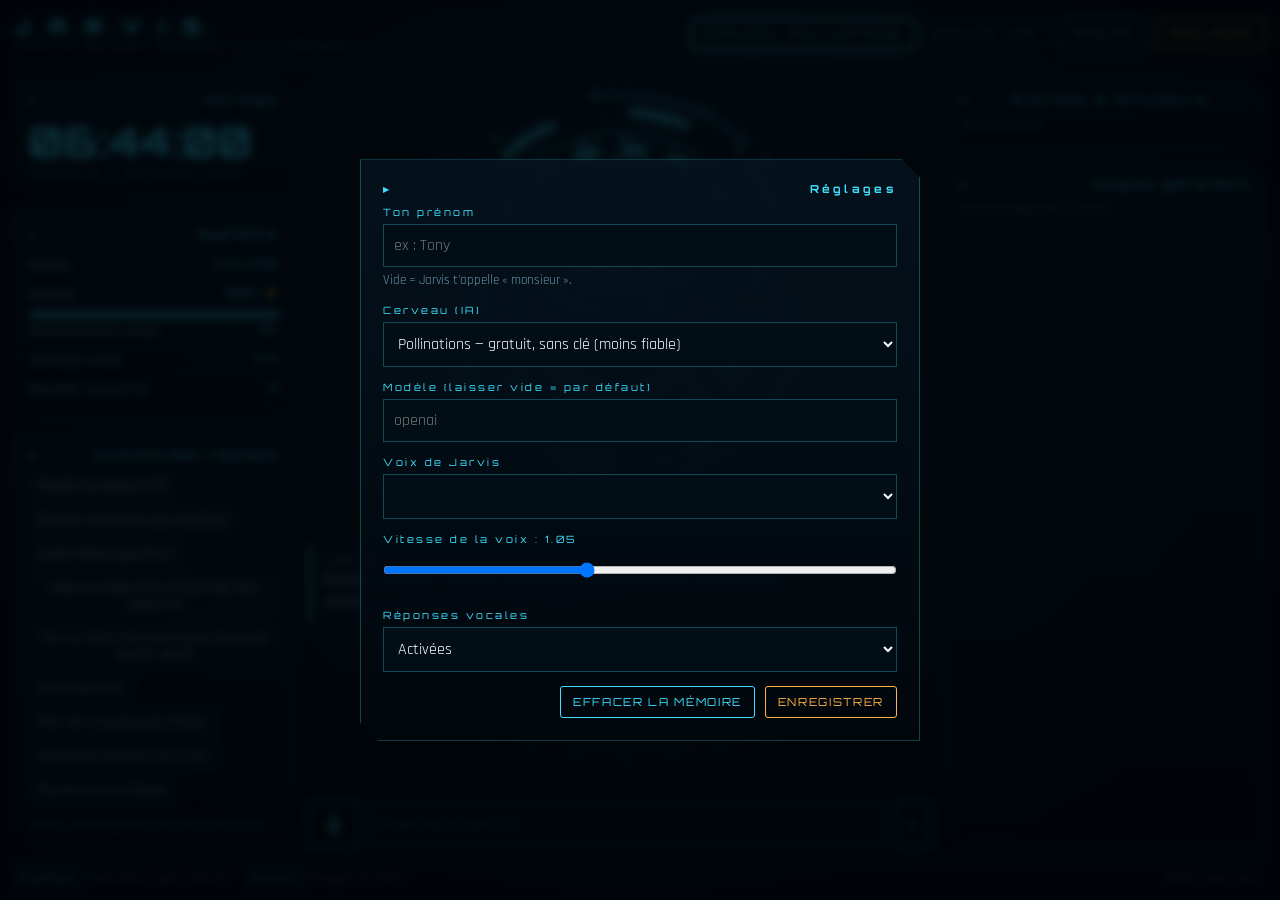
==== commit acc40c82: "JARVIS : version mobile installable (écran d'accueil, gros micro, envoi auto) Co-Authored-By: Claude" ====
--- a/jarvis/index.html
+++ b/jarvis/index.html
@@ -5,6 +5,13 @@
 <meta name="viewport" content="width=device-width, initial-scale=1, viewport-fit=cover">
 <title>J.A.R.V.I.S.</title>
 <meta name="theme-color" content="#02070d">
+<link rel="manifest" href="manifest.webmanifest">
+<link rel="apple-touch-icon" href="icon-180.png">
+<link rel="icon" href="icon-192.png">
+<meta name="apple-mobile-web-app-capable" content="yes">
+<meta name="mobile-web-app-capable" content="yes">
+<meta name="apple-mobile-web-app-status-bar-style" content="black-translucent">
+<meta name="apple-mobile-web-app-title" content="JARVIS">
 <link rel="preconnect" href="https://fonts.googleapis.com">
 <link rel="preconnect" href="https://fonts.gstatic.com" crossorigin>
 <link href="https://fonts.googleapis.com/css2?family=Orbitron:wght@400;600;800&family=Rajdhani:wght@400;500;600&display=swap" rel="stylesheet">
@@ -109,24 +116,38 @@
 @keyframes pulse{50%{background-color:rgba(255,77,94,.15)}}
 
 @media (max-width:1100px){
-  .app{grid-template-columns:1fr;grid-template-rows:auto auto 1fr auto;overflow-y:auto;height:auto;min-height:100%}
-  body{overflow:auto}
+  html,body{height:100%;overflow:hidden}
+  body{overscroll-behavior:none;-webkit-tap-highlight-color:transparent}
+  .app{display:flex;flex-direction:column;height:100dvh;gap:8px;
+    padding:calc(env(safe-area-inset-top) + 10px) 16px calc(env(safe-area-inset-bottom) + 10px)}
+  header{flex:none;padding-bottom:8px}
+  .brand small{display:none}
+  .brand{font-size:16px;letter-spacing:.25em}
+  .hdr-right{gap:6px}
+  .hdr-right .pill{display:none}
+  .btn{padding:8px 9px;font-size:10px;letter-spacing:.08em}
+  .mob{display:inline-flex !important}
   .side.left{display:none}
-  .side.right{order:3}
-  .core-wrap{width:min(62vw,340px)}
-  .chat{min-height:280px}
-}
-@media (max-width:600px){
-  .app{padding:10px 16px;gap:10px}
-  .brand{font-size:15px;letter-spacing:.25em}
-  .hdr-right .pill{display:none}
-  .msg{max-width:96%}
-  .brand small{display:none}
-  .hdr-right{gap:6px}
-  .btn{padding:7px 8px;font-size:10px;letter-spacing:.08em}
-  .inputbar .btn{padding:0 10px}
-  .inputbar input{min-width:0}
+  .center{flex:1;min-height:0;gap:8px}
+  .core-wrap{width:min(52vw,26dvh)}
+  .transcript{font-size:17px;min-height:22px}
+  .chat{min-height:0}
+  .msg{max-width:94%;font-size:16px}
+  .quick-m{display:flex !important;gap:6px;overflow-x:auto;width:100%;flex:none;scrollbar-width:none;padding-bottom:2px}
+  .quick-m::-webkit-scrollbar{display:none}
+  .quick-m button{flex:none;font:inherit;font-size:14px;background:rgba(63,224,255,.06);border:1px solid var(--line);color:var(--txt);padding:7px 11px;border-radius:16px}
+  .inputbar{flex:none;align-items:center}
+  .inputbar input{min-width:0;font-size:16px;padding:12px;border-radius:24px}
+  .inputbar .btn{height:46px;width:46px;padding:0;border-radius:50%;font-size:16px}
+  .mic{width:62px;height:62px;border-radius:50%;border-width:2px;box-shadow:var(--glow);flex:none}
+  .mic svg{width:28px;height:28px}
+  .side.right{position:fixed;left:0;right:0;bottom:0;z-index:40;height:72dvh;padding:16px 16px calc(env(safe-area-inset-bottom) + 16px);
+    background:#030c13;border-top:1px solid var(--cyan);box-shadow:0 -10px 40px rgba(0,0,0,.7);
+    transform:translateY(105%);transition:transform .3s ease}
+  .side.right.open{transform:none}
+  .drawer-close{display:block !important}
   footer{display:none}
+  .gallery{grid-template-columns:1fr 1fr 1fr}
 }
 </style>
 </head>
@@ -137,6 +158,7 @@
     <div class="hdr-right">
       <span class="pill" id="pillProvider">—</span>
       <span class="pill" id="pillWake" title="Mode écoute permanente">ÉCOUTE : OFF</span>
+      <button class="btn mob" id="btnPanel" style="display:none">⏰ <span id="panelCount">0</span></button>
       <button class="btn" id="btnWake">Écoute</button>
       <button class="btn gold" id="btnSettings">Réglages</button>
     </div>
@@ -175,6 +197,7 @@
     </div>
     <div class="transcript" id="transcript"></div>
     <div class="chat"><div class="msgs scroll" id="msgs"></div></div>
+    <div class="quick-m" id="quickM" style="display:none"></div>
     <form class="inputbar" id="form" autocomplete="off">
       <button type="button" class="mic" id="mic" title="Parler (Espace)">
         <svg viewBox="0 0 24 24" fill="none" stroke="currentColor" stroke-width="2"><rect x="9" y="2" width="6" height="12" rx="3"/><path d="M5 10a7 7 0 0 0 14 0M12 17v5M8 22h8"/></svg>
@@ -184,7 +207,8 @@
     </form>
   </main>
 
-  <aside class="side right">
+  <aside class="side right" id="rightPanel">
+    <button class="btn drawer-close" id="btnClosePanel" style="display:none;align-self:flex-end">Fermer ✕</button>
     <div class="panel">
       <h3>Alarmes & minuteurs <span id="alarmCount"></span></h3>
       <div id="alarms"></div>
@@ -255,6 +279,7 @@
 (() => {
 'use strict';
 const $ = (id) => document.getElementById(id);
+const isMobile = matchMedia('(pointer:coarse)').matches || /Android|iPhone|iPad/i.test(navigator.userAgent);
 const LS = {
   get(k, d) { try { const v = localStorage.getItem('jarvis_' + k); return v == null ? d : JSON.parse(v); } catch { return d; } },
   set(k, v) { try { localStorage.setItem('jarvis_' + k, JSON.stringify(v)); } catch {} }
@@ -391,7 +416,14 @@
 
 /* ================= AUDIO (beeps + mic level) ================= */
 let actx;
-function audio() { if (!actx) actx = new (window.AudioContext || window.webkitAudioContext)(); if (actx.state === 'suspended') actx.resume(); return actx; }
+let ttsUnlocked = false;
+function audio() {
+  if (!actx) actx = new (window.AudioContext || window.webkitAudioContext)();
+  if (actx.state === 'suspended') actx.resume();
+  // iPhone/Safari : la voix doit être « débloquée » par un premier geste de l'utilisateur
+  if (!ttsUnlocked && window.speechSynthesis) { ttsUnlocked = true; try { const u = new SpeechSynthesisUtterance(' '); u.volume = 0; speechSynthesis.speak(u); } catch {} }
+  return actx;
+}
 function beep(freq = 880, dur = .12, vol = .08) {
   try {
     const a = audio(), o = a.createOscillator(), g = a.createGain();
@@ -473,7 +505,8 @@
 }
 function startRec() {
   if (!SR || recActive) return;
-  try { rec = rec || makeRec(); rec.start(); recActive = true; } catch {}
+  // Sur mobile, en mode « toucher pour parler », la reco s'arrête toute seule quand tu te tais → envoi automatique
+  try { rec = rec || makeRec(); rec.continuous = !(isMobile && pttMode); rec.start(); recActive = true; } catch {}
 }
 function stopRec() { if (rec && recActive) try { rec.stop(); } catch {} }
 function pauseRecognition() { recPaused = true; if (wakeMode) stopRec(); }
@@ -497,6 +530,7 @@
   if (synth) synth.cancel();
   audio(); startMeter();
   pttMode = true; finalText = '';
+  try { navigator.vibrate && navigator.vibrate(30); } catch {}
   if (wakeMode) stopRec();
   $('mic').classList.add('live'); setState('ÉCOUTE'); beep(660, .08);
   setTimeout(() => { if (!pttMode) return; recActive = false; pttRec = true; startRec(); }, wakeMode ? 350 : 0);
@@ -536,6 +570,7 @@
 function saveAlarms() { LS.set('alarms', alarms); renderAlarms(); }
 function renderAlarms() {
   const box = $('alarms'); box.innerHTML = '';
+  $('panelCount').textContent = alarms.length;
   if (!alarms.length) { box.innerHTML = '<p class="empty">Aucune alarme.</p>'; $('alarmCount').textContent = ''; return; }
   $('alarmCount').textContent = alarms.length;
   alarms.sort((a, b) => a.at - b.at).forEach((a) => {
@@ -784,7 +819,11 @@
   'Crée une image d\'une armure high-tech rouge et or', 'Écris un mail à mon patron pour dire que je serai en retard',
   'Ouvre mes mails', 'Mets de la musique pour bosser', 'Cherche les dernières actus tech', 'Raconte-moi une blague'
 ];
-QUICK.forEach((q) => { const b = document.createElement('button'); b.textContent = q; b.onclick = () => { audio(); send(q); }; $('quick').appendChild(b); });
+QUICK.forEach((q) => {
+  for (const box of ['quick', 'quickM']) { const b = document.createElement('button'); b.type = 'button'; b.textContent = q; b.onclick = () => { audio(); send(q); }; $(box).appendChild(b); }
+});
+$('btnPanel').onclick = () => $('rightPanel').classList.toggle('open');
+$('btnClosePanel').onclick = () => $('rightPanel').classList.remove('open');
 
 /* ================= SETTINGS ================= */
 function refreshKeyField() {
@@ -820,7 +859,8 @@
 setInterval(tick, 1000); tick();
 const h = new Date().getHours();
 const greet = h < 6 ? 'Encore debout' : h < 12 ? 'Bonjour' : h < 18 ? 'Bon après-midi' : 'Bonsoir';
-addMsg('bot', `${greet}, ${title()}. Tous les systèmes sont opérationnels. Cliquez sur le réacteur ou maintenez Espace pour me parler.`);
+addMsg('bot', `${greet}, ${title()}. Tous les systèmes sont opérationnels. ${isMobile ? 'Touchez le micro ou le réacteur, parlez, et je m\'occupe du reste.' : 'Cliquez sur le réacteur ou maintenez Espace pour me parler.'}`);
+if ('serviceWorker' in navigator && location.protocol === 'https:') navigator.serviceWorker.register('sw.js').catch(() => {});
 if (!LS.get('seen', false)) { LS.set('seen', true); setTimeout(openSettings, 600); }
 })();
 </script>
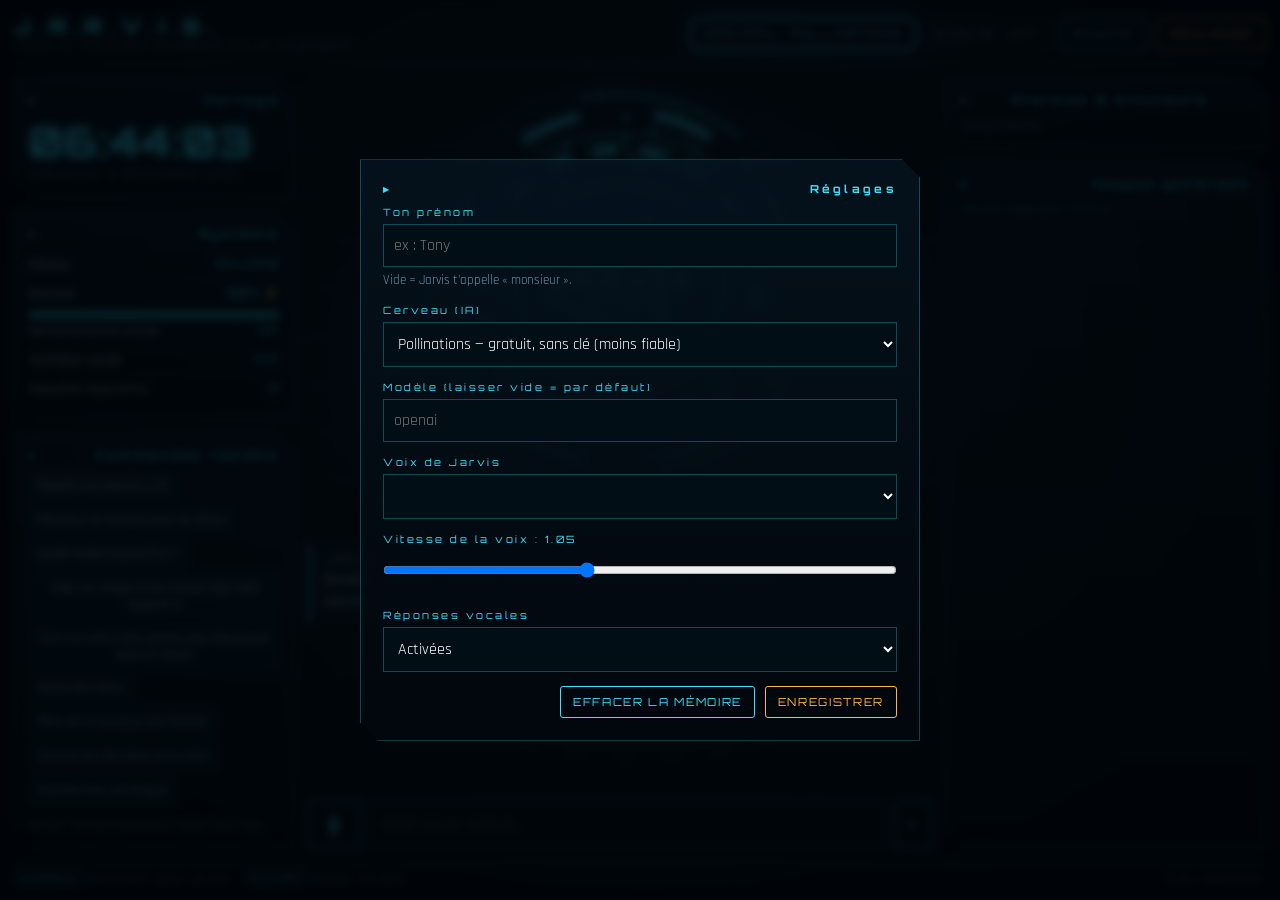
==== commit 7948ee1b: "JARVIS : Groq passe sur gpt-oss-120b, lien perso pour enregistrer une clé Co-Authored-By: Claude Opu" ====
--- a/jarvis/index.html
+++ b/jarvis/index.html
@@ -237,7 +237,7 @@
       <label>Cerveau (IA)</label>
       <select id="cfgProvider">
         <option value="gemini">Google Gemini — gratuit, le plus intelligent (clé gratuite)</option>
-        <option value="groq">Groq (Llama) — gratuit, ultra rapide (clé gratuite)</option>
+        <option value="groq">Groq — gratuit, ultra rapide (clé gratuite)</option>
         <option value="pollinations">Pollinations — gratuit, sans clé (moins fiable)</option>
       </select>
     </div>
@@ -289,7 +289,7 @@
 const PROVIDERS = {
   gemini: { label: 'GEMINI', model: 'gemini-2.5-flash', needsKey: true,
     help: 'Gratuit : va sur <a href="https://aistudio.google.com/apikey" target="_blank" rel="noopener">aistudio.google.com/apikey</a>, connecte-toi avec ton compte Google, « Create API key », copie-la ici. Quota gratuit de plusieurs centaines de requêtes par jour.' },
-  groq: { label: 'GROQ', model: 'llama-3.3-70b-versatile', needsKey: true,
+  groq: { label: 'GROQ', model: 'openai/gpt-oss-120b', needsKey: true,
     help: 'Gratuit : crée un compte sur <a href="https://console.groq.com/keys" target="_blank" rel="noopener">console.groq.com/keys</a>, « Create API Key », copie-la ici. Très rapide, quota gratuit quotidien.' },
   pollinations: { label: 'POLLINATIONS', model: 'openai', needsKey: false,
     help: 'Aucune clé nécessaire. Service communautaire gratuit : parfois lent ou saturé.' }
@@ -856,6 +856,13 @@
 updateProviderPill();
 
 /* ================= BOOT ================= */
+// Lien perso : …/jarvis/#groq=CLÉ ou #gemini=CLÉ → la clé est enregistrée sur CET appareil seulement, puis retirée de l'adresse
+{
+  const hp = new URLSearchParams(location.hash.slice(1));
+  let got = false;
+  for (const p of ['groq', 'gemini']) { const k = (hp.get(p) || '').trim(); if (k) { cfg.keys[p] = k; cfg.provider = p; got = true; } }
+  if (got) { LS.set('cfg', cfg); LS.set('seen', true); window.history.replaceState(null, '', location.pathname + location.search); updateProviderPill(); setTimeout(() => foot('Clé enregistrée sur cet appareil.'), 50); }
+}
 setInterval(tick, 1000); tick();
 const h = new Date().getHours();
 const greet = h < 6 ? 'Encore debout' : h < 12 ? 'Bonjour' : h < 18 ? 'Bon après-midi' : 'Bonsoir';
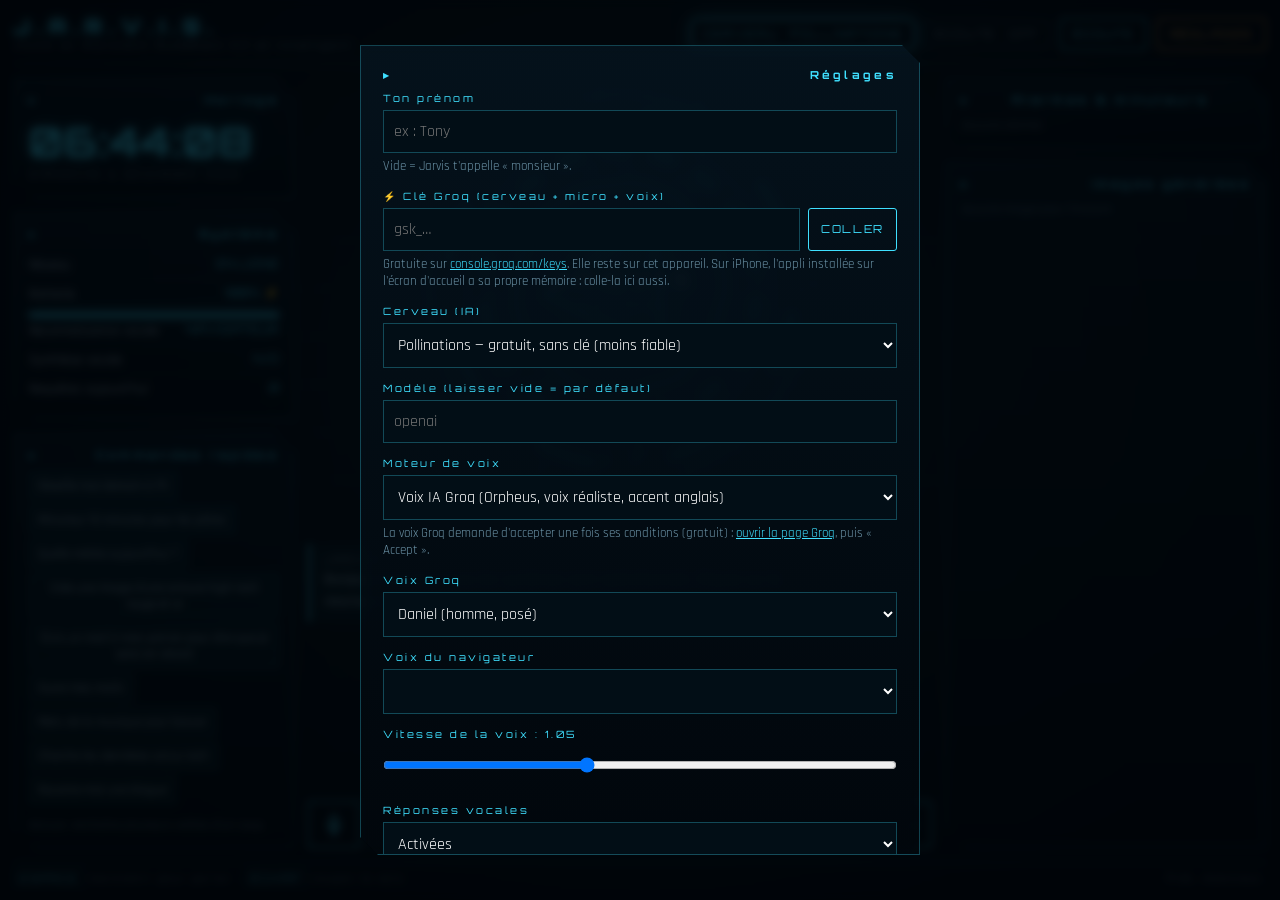
==== commit a2e4a79d: "JARVIS : micro via Groq Whisper, voix IA Groq (Orpheus), saisie de clé simplifiée Co-Authored-By: Cl" ====
--- a/jarvis/index.html
+++ b/jarvis/index.html
@@ -234,6 +234,11 @@
       <p>Vide = Jarvis t'appelle « monsieur ».</p>
     </div>
     <div class="field">
+      <label>⚡ Clé Groq (cerveau + micro + voix)</label>
+      <div style="display:flex;gap:8px"><input id="cfgGroq" type="password" placeholder="gsk_…" style="flex:1"><button class="btn" type="button" id="btnPaste">Coller</button></div>
+      <p>Gratuite sur <a href="https://console.groq.com/keys" target="_blank" rel="noopener">console.groq.com/keys</a>. Elle reste sur cet appareil. Sur iPhone, l'appli installée sur l'écran d'accueil a sa propre mémoire : colle-la ici aussi.</p>
+    </div>
+    <div class="field">
       <label>Cerveau (IA)</label>
       <select id="cfgProvider">
         <option value="gemini">Google Gemini — gratuit, le plus intelligent (clé gratuite)</option>
@@ -251,7 +256,22 @@
       <input id="cfgModel" placeholder="">
     </div>
     <div class="field">
-      <label>Voix de Jarvis</label>
+      <label>Moteur de voix</label>
+      <select id="cfgTts">
+        <option value="groq">Voix IA Groq (Orpheus, voix réaliste, accent anglais)</option>
+        <option value="browser">Voix du téléphone / navigateur (français)</option>
+      </select>
+      <p id="ttsHelp">La voix Groq demande d'accepter une fois ses conditions (gratuit) : <a href="https://console.groq.com/playground?model=canopylabs%2Forpheus-v1-english" target="_blank" rel="noopener">ouvrir la page Groq</a>, puis « Accept ».</p>
+    </div>
+    <div class="field" id="fGroqVoice">
+      <label>Voix Groq</label>
+      <select id="cfgGroqVoice">
+        <option value="daniel">Daniel (homme, posé)</option><option value="austin">Austin (homme)</option><option value="troy">Troy (homme, grave)</option>
+        <option value="diana">Diana (femme)</option><option value="hannah">Hannah (femme)</option><option value="autumn">Autumn (femme)</option>
+      </select>
+    </div>
+    <div class="field" id="fBrowserVoice">
+      <label>Voix du navigateur</label>
       <select id="cfgVoice"></select>
     </div>
     <div class="field">
@@ -294,7 +314,8 @@
   pollinations: { label: 'POLLINATIONS', model: 'openai', needsKey: false,
     help: 'Aucune clé nécessaire. Service communautaire gratuit : parfois lent ou saturé.' }
 };
-let cfg = Object.assign({ name: '', provider: 'pollinations', keys: {}, models: {}, voice: '', rate: 1.05, speak: true }, LS.get('cfg', {}));
+let cfg = Object.assign({ name: '', provider: 'pollinations', keys: {}, models: {}, voice: '', rate: 1.05, speak: true, tts: 'groq', groqVoice: 'daniel' }, LS.get('cfg', {}));
+const groqKey = () => (cfg.keys.groq || '').trim();
 let history = LS.get('history', []);
 let alarms = LS.get('alarms', []);
 let images = LS.get('images', []);
@@ -351,7 +372,7 @@
 
 /* ================= ARC REACTOR CANVAS ================= */
 const cv = $('core'), cx = cv.getContext('2d');
-let coreMode = 'EN LIGNE', level = 0, targetLevel = 0, t0 = performance.now();
+let speakLevel = 0, coreMode = 'EN LIGNE', level = 0, targetLevel = 0, t0 = performance.now();
 function resize() { const r = cv.getBoundingClientRect(); const dpr = Math.min(devicePixelRatio || 1, 2); cv.width = r.width * dpr; cv.height = r.height * dpr; }
 addEventListener('resize', resize); resize();
 const particles = Array.from({ length: 90 }, () => ({ a: Math.random() * Math.PI * 2, r: .55 + Math.random() * .4, s: (Math.random() - .5) * .006, z: Math.random() }));
@@ -360,7 +381,7 @@
   cx.clearRect(0, 0, W, H);
   cx.save(); cx.translate(W / 2, H / 2);
   const speaking = coreMode === 'PARLE', listening = coreMode === 'ÉCOUTE', thinking = coreMode === 'ANALYSE';
-  if (speaking) targetLevel = .35 + Math.abs(Math.sin(t * 9)) * .4 * Math.random() + .15;
+  if (speaking) targetLevel = ttsSource ? .15 + speakLevel * .9 : .35 + Math.abs(Math.sin(t * 9)) * .4 * Math.random() + .15;
   else if (!listening) targetLevel = thinking ? .25 + Math.sin(t * 4) * .1 : .08 + Math.sin(t * 1.5) * .04;
   level += (targetLevel - level) * .18;
   const col = listening ? '255,181,71' : '63,224,255';
@@ -432,19 +453,20 @@
     o.connect(g).connect(a.destination); o.start(); o.stop(a.currentTime + dur);
   } catch {}
 }
-let micAnalyser, micData;
-async function startMeter() {
-  if (micAnalyser) return;
-  try {
-    const s = await navigator.mediaDevices.getUserMedia({ audio: true });
-    const a = audio(); micAnalyser = a.createAnalyser(); micAnalyser.fftSize = 256;
-    a.createMediaStreamSource(s).connect(micAnalyser); micData = new Uint8Array(micAnalyser.frequencyBinCount);
-    (function loop() {
-      if (coreMode === 'ÉCOUTE') { micAnalyser.getByteFrequencyData(micData); let sum = 0; for (const v of micData) sum += v; targetLevel = Math.min(1, sum / micData.length / 60); }
-      requestAnimationFrame(loop);
-    })();
-  } catch {}
-}
+let micAnalyser, micData, micStream;
+async function getMic() {
+  if (micStream && micStream.getAudioTracks().some((t) => t.readyState === 'live')) return micStream;
+  micStream = await navigator.mediaDevices.getUserMedia({ audio: { echoCancellation: true, noiseSuppression: true, autoGainControl: true } });
+  const a = audio(); micAnalyser = a.createAnalyser(); micAnalyser.fftSize = 1024;
+  a.createMediaStreamSource(micStream).connect(micAnalyser); micData = new Uint8Array(micAnalyser.frequencyBinCount);
+  return micStream;
+}
+(function meterLoop() {
+  if (micAnalyser && coreMode === 'ÉCOUTE') { micAnalyser.getByteFrequencyData(micData); let sum = 0; for (const v of micData) sum += v; targetLevel = Math.min(1, sum / micData.length / 40); }
+  requestAnimationFrame(meterLoop);
+})();
+// L'indicateur du réacteur avec la reco du navigateur : seulement sur ordinateur (sur mobile, ça bloque le micro)
+async function startMeter() { if (isMobile || micStream) return; try { await getMic(); } catch {} }
 
 /* ================= TEXT-TO-SPEECH ================= */
 const synth = window.speechSynthesis;
@@ -463,26 +485,88 @@
   $('sTts').textContent = voices.length ? 'OK' : 'N/D';
 }
 if (synth) { loadVoices(); synth.onvoiceschanged = loadVoices; }
-function speak(text) {
+const cleanForSpeech = (t) => t.replace(/[\u{1F300}-\u{1FAFF}\u{2600}-\u{27BF}*_#`]/gu, '').replace(/https?:\/\/\S+/g, 'le lien').trim();
+let ttsSource = null, ttsToken = 0, groqTtsWarned = false;
+function stopSpeaking() { ttsToken++; try { ttsSource && ttsSource.stop(); } catch {} ttsSource = null; synth && synth.cancel(); }
+function chunkText(t, max = 180) {
+  const parts = t.match(/[^.!?;:]+[.!?;:]*\s*/g) || [t], out = [];
+  let cur = '';
+  for (let p of parts) {
+    while (p.length > max) { const i = p.lastIndexOf(' ', max) > 40 ? p.lastIndexOf(' ', max) : max; out.push((cur + p.slice(0, i)).trim()); cur = ''; p = p.slice(i); }
+    if ((cur + p).length > max) { if (cur.trim()) out.push(cur.trim()); cur = p; } else cur += p;
+  }
+  if (cur.trim()) out.push(cur.trim());
+  return out;
+}
+async function groqTTS(chunk) {
+  const r = await fetch('https://api.groq.com/openai/v1/audio/speech', {
+    method: 'POST', headers: { 'Content-Type': 'application/json', Authorization: 'Bearer ' + groqKey() },
+    body: JSON.stringify({ model: 'canopylabs/orpheus-v1-english', voice: cfg.groqVoice || 'daniel', input: chunk, response_format: 'wav' })
+  });
+  if (!r.ok) { let m = 'Erreur voix ' + r.status; try { const j = await r.json(); m = j.error?.message || m; if (j.error?.code === 'model_terms_required') m = 'TERMS'; } catch {} throw new Error(m); }
+  return audio().decodeAudioData(await r.arrayBuffer());
+}
+async function speakGroq(text) {
+  const my = ++ttsToken, a = audio();
+  const chunks = chunkText(text);
+  let next = groqTTS(chunks[0]);
+  for (let i = 0; i < chunks.length; i++) {
+    const buf = await next;
+    if (my !== ttsToken) return;
+    if (i + 1 < chunks.length) next = groqTTS(chunks[i + 1]);
+    await new Promise((res) => {
+      const src = a.createBufferSource(), an = a.createAnalyser(); an.fftSize = 256;
+      src.buffer = buf; src.connect(an); an.connect(a.destination); ttsSource = src;
+      const d = new Uint8Array(an.frequencyBinCount);
+      setState('PARLE');
+      (function lvl() { if (ttsSource !== src) return; an.getByteFrequencyData(d); let s = 0; for (const v of d) s += v; speakLevel = Math.min(1, s / d.length / 50); requestAnimationFrame(lvl); })();
+      src.onended = () => { if (ttsSource === src) ttsSource = null; res(); };
+      src.start();
+    });
+    if (my !== ttsToken) return;
+  }
+}
+async function speak(text) {
+  if (!cfg.speak || !text) return;
+  const clean = cleanForSpeech(text);
+  if (!clean) return;
+  stopSpeaking();
+  pauseRecognition();
+  try {
+    if (cfg.tts === 'groq' && groqKey()) {
+      try { await speakGroq(clean); return; }
+      catch (e) {
+        if (!groqTtsWarned) {
+          groqTtsWarned = true;
+          const b = addMsg('bot', e.message === 'TERMS' ? 'La voix Groq n\'est pas encore activée : acceptez ses conditions (gratuit, une seule fois), je prends la voix du téléphone en attendant.' : 'Voix Groq indisponible (' + e.message + '), je prends la voix du téléphone.');
+          if (e.message === 'TERMS') b.appendChild(card('Activer la voix Groq : ouvrez la page, puis cliquez sur « Accept ».', 'https://console.groq.com/playground?model=canopylabs%2Forpheus-v1-english', 'ACTIVER'));
+        }
+      }
+    }
+    await speakBrowser(clean);
+  } finally {
+    setState(wakeMode ? 'EN VEILLE' : 'EN LIGNE');
+    resumeRecognition();
+  }
+}
+function speakBrowser(text) {
   return new Promise((res) => {
     if (!synth || !cfg.speak || !text) return res();
     synth.cancel();
-    const clean = text.replace(/[\u{1F300}-\u{1FAFF}\u{2600}-\u{27BF}*_#`]/gu, '').replace(/https?:\/\/\S+/g, 'le lien');
-    const u = new SpeechSynthesisUtterance(clean);
+    const u = new SpeechSynthesisUtterance(text);
     const v = voices.find((x) => x.name === cfg.voice); if (v) { u.voice = v; u.lang = v.lang; } else u.lang = 'fr-FR';
     u.rate = cfg.rate; u.pitch = .9;
     u.onstart = () => setState('PARLE');
-    const end = () => { setState(wakeMode ? 'EN VEILLE' : 'EN LIGNE'); res(); };
-    u.onend = end; u.onerror = end;
-    pauseRecognition();
+    u.onend = res; u.onerror = res;
     synth.speak(u);
-  }).then(() => resumeRecognition());
+  });
 }
 
 /* ================= SPEECH RECOGNITION ================= */
 const SR = window.SpeechRecognition || window.webkitSpeechRecognition;
 let rec = null, recActive = false, wakeMode = false, pttMode = false, pttRec = false, recPaused = false, finalText = '';
-$('sStt').textContent = SR ? 'OK' : 'N/D (utilise Chrome/Edge)';
+const sttLabel = () => { $('sStt').textContent = groqKey() ? 'WHISPER (GROQ)' : SR ? 'NAVIGATEUR' : 'N/D'; };
+sttLabel();
 function makeRec() {
   const r = new SR();
   r.lang = 'fr-FR'; r.interimResults = true; r.continuous = true; r.maxAlternatives = 1;
@@ -524,10 +608,77 @@
     else { wakeArmedUntil = Date.now() + 8000; beep(1046, .1); speak('Oui, ' + title() + ' ?'); }
   } else if (Date.now() < wakeArmedUntil) { wakeArmedUntil = 0; send(tx); }
 }
+/* ---- Micro via Groq Whisper (marche sur iPhone, Android et PC, même appli installée) ---- */
+const useWhisper = () => !!groqKey() && !!navigator.mediaDevices && !!window.MediaRecorder;
+let wRec = null, wState = null;
+function pickMime() {
+  for (const m of ['audio/webm;codecs=opus', 'audio/webm', 'audio/mp4', 'audio/ogg;codecs=opus', 'audio/aac']) if (MediaRecorder.isTypeSupported && MediaRecorder.isTypeSupported(m)) return m;
+  return '';
+}
+async function startWhisper() {
+  if (wRec) return;
+  stopSpeaking();
+  audio();
+  if (wakeMode) stopRec();
+  let stream;
+  try { stream = await getMic(); }
+  catch (e) { foot('Micro refusé : autorise-le dans les réglages du téléphone / navigateur.'); addMsg('bot', 'Je n\'ai pas accès au micro, ' + title() + '. Autorisez-le dans les réglages du navigateur, puis réessayez.'); return; }
+  const mime = pickMime();
+  const chunks = [];
+  try { wRec = mime ? new MediaRecorder(stream, { mimeType: mime }) : new MediaRecorder(stream); }
+  catch { wRec = new MediaRecorder(stream); }
+  const type = (wRec.mimeType || mime || 'audio/webm').split(';')[0];
+  wState = { spoke: false, start: performance.now(), lastVoice: performance.now(), cancelled: false };
+  wRec.ondataavailable = (e) => { if (e.data && e.data.size) chunks.push(e.data); };
+  wRec.onstop = async () => {
+    const st = wState; wRec = null; wState = null;
+    $('mic').classList.remove('live'); beep(440, .08);
+    if (st.cancelled || !st.spoke || !chunks.length) { setState(wakeMode ? 'EN VEILLE' : 'EN LIGNE'); if (!st.spoke) foot('Je n\'ai rien entendu.'); if (wakeMode) setTimeout(startRec, 300); return; }
+    setState('ANALYSE'); foot('Transcription…');
+    try {
+      const ext = type.includes('mp4') || type.includes('aac') ? 'm4a' : type.includes('ogg') ? 'ogg' : 'webm';
+      const fd = new FormData();
+      fd.append('file', new Blob(chunks, { type }), 'voix.' + ext);
+      fd.append('model', 'whisper-large-v3-turbo'); fd.append('language', 'fr'); fd.append('temperature', '0'); fd.append('response_format', 'json');
+      const r = await fetch('https://api.groq.com/openai/v1/audio/transcriptions', { method: 'POST', headers: { Authorization: 'Bearer ' + groqKey() }, body: fd });
+      const j = await r.json().catch(() => ({}));
+      if (!r.ok) throw new Error(j.error?.message || 'Erreur ' + r.status);
+      const text = (j.text || '').trim();
+      setState(wakeMode ? 'EN VEILLE' : 'EN LIGNE');
+      if (!text || /amara\.org|sous-titr|merci d'avoir regardé/i.test(text)) { foot('Je n\'ai pas compris, réessayez.'); }
+      else send(text);
+    } catch (e) {
+      setState('EN LIGNE'); addMsg('bot', 'La transcription a échoué : ' + (e.message || e));
+    }
+    if (wakeMode) setTimeout(startRec, 300);
+  };
+  wRec.start(250);
+  $('mic').classList.add('live'); setState('ÉCOUTE'); beep(660, .08);
+  try { navigator.vibrate && navigator.vibrate(30); } catch {}
+  foot('Je vous écoute…');
+  // Détection de silence : on coupe tout seul quand vous avez fini de parler
+  const buf = new Float32Array(micAnalyser.fftSize);
+  let floor = 0.01;
+  (function watch() {
+    if (!wRec || !wState) return;
+    micAnalyser.getFloatTimeDomainData(buf);
+    let sum = 0; for (const v of buf) sum += v * v;
+    const rms = Math.sqrt(sum / buf.length), now = performance.now(), el = now - wState.start;
+    if (el < 300) floor = Math.max(floor, rms);
+    if (rms > Math.max(0.02, floor * 2.2)) { wState.spoke = true; wState.lastVoice = now; }
+    if ((wState.spoke && now - wState.lastVoice > 1400) || el > 30000 || (!wState.spoke && el > 8000)) { stopWhisper(); return; }
+    requestAnimationFrame(watch);
+  })();
+}
+function stopWhisper() { if (wRec && wRec.state !== 'inactive') { try { wRec.requestData(); } catch {} wRec.stop(); } }
+// Sur PC, si on maintient Espace, on considère qu'on a parlé même si le niveau est faible
+function stopWhisperManual() { if (wState) wState.spoke = wState.spoke || performance.now() - wState.start > 700; stopWhisper(); }
+
 function startPTT() {
-  if (!SR) { foot('Reconnaissance vocale indisponible : utilise Chrome ou Edge.'); return; }
+  if (useWhisper()) { startWhisper(); return; }
+  if (!SR) { foot('Micro : ajoute ta clé Groq dans Réglages (ou utilise Chrome / Edge).'); openSettings(); return; }
   if (pttMode) return;
-  if (synth) synth.cancel();
+  stopSpeaking();
   audio(); startMeter();
   pttMode = true; finalText = '';
   try { navigator.vibrate && navigator.vibrate(30); } catch {}
@@ -535,7 +686,7 @@
   $('mic').classList.add('live'); setState('ÉCOUTE'); beep(660, .08);
   setTimeout(() => { if (!pttMode) return; recActive = false; pttRec = true; startRec(); }, wakeMode ? 350 : 0);
 }
-function stopPTT() { if (!pttMode) return; if (pttRec) stopRec(); else finishPTT(); }
+function stopPTT() { if (wRec) { stopWhisperManual(); return; } if (!pttMode) return; if (pttRec) stopRec(); else finishPTT(); }
 function finishPTT() {
   pttMode = false; $('mic').classList.remove('live'); beep(440, .08);
   const text = finalText.trim() || $('transcript').textContent.trim();
@@ -557,12 +708,13 @@
   else stopRec();
 };
 // Click mic = toggle; hold space = push-to-talk
-$('mic').onclick = () => (pttMode ? stopPTT() : startPTT());
-$('coreWrap').onclick = () => (pttMode ? stopPTT() : startPTT());
+const toggleTalk = () => (pttMode || wRec ? stopPTT() : startPTT());
+$('mic').onclick = toggleTalk;
+$('coreWrap').onclick = toggleTalk;
 let spaceDown = false;
 addEventListener('keydown', (e) => {
   if (e.code === 'Space' && document.activeElement.tagName !== 'INPUT' && !e.repeat && !$('settings').classList.contains('open')) { e.preventDefault(); spaceDown = true; startPTT(); }
-  if (e.key === 'Escape') { synth && synth.cancel(); }
+  if (e.key === 'Escape') stopSpeaking();
 });
 addEventListener('keyup', (e) => { if (e.code === 'Space' && spaceDown) { spaceDown = false; stopPTT(); } });
 
@@ -616,7 +768,7 @@
   try { if ('Notification' in window && Notification.permission === 'granted') new Notification('JARVIS', { body: $('alarmLabel').textContent }); } catch {}
   speak(`${title()}, ${due.kind === 'timer' ? 'votre minuteur est terminé' : 'il est l\'heure'}${due.label ? ' : ' + due.label : ''}.`);
 }
-$('btnStopAlarm').onclick = () => { clearInterval(ringInt); ringing = null; $('alarmOverlay').classList.remove('open'); synth && synth.cancel(); };
+$('btnStopAlarm').onclick = () => { clearInterval(ringInt); ringing = null; $('alarmOverlay').classList.remove('open'); stopSpeaking(); };
 renderAlarms();
 
 /* ================= IMAGES ================= */
@@ -837,10 +989,18 @@
 function openSettings() {
   $('cfgName').value = cfg.name; $('cfgProvider').value = cfg.provider;
   $('cfgRate').value = cfg.rate; $('rateVal').textContent = cfg.rate; $('cfgSpeak').value = cfg.speak ? '1' : '0';
+  $('cfgGroq').value = groqKey(); $('cfgTts').value = cfg.tts; $('cfgGroqVoice').value = cfg.groqVoice; refreshTts();
   refreshKeyField(); $('settings').classList.add('open');
 }
 $('cfgProvider').onchange = refreshKeyField;
-$('cfgKey').oninput = () => { cfg.keys[$('cfgProvider').value] = $('cfgKey').value.trim(); };
+function refreshTts() { const g = $('cfgTts').value === 'groq'; $('fGroqVoice').style.display = g ? '' : 'none'; $('ttsHelp').style.display = g ? '' : 'none'; }
+$('cfgTts').onchange = refreshTts;
+$('cfgGroq').oninput = () => { cfg.keys.groq = $('cfgGroq').value.trim(); if ($('cfgProvider').value === 'groq') $('cfgKey').value = cfg.keys.groq; };
+$('btnPaste').onclick = async () => {
+  try { const t = (await navigator.clipboard.readText()).trim(); if (t) { $('cfgGroq').value = t; $('cfgGroq').oninput(); if (cfg.provider === 'pollinations') $('cfgProvider').value = 'groq'; refreshKeyField(); } }
+  catch { $('cfgGroq').focus(); foot('Appuie longuement dans le champ puis « Coller ».'); }
+};
+$('cfgKey').oninput = () => { const p = $('cfgProvider').value; cfg.keys[p] = $('cfgKey').value.trim(); if (p === 'groq') $('cfgGroq').value = cfg.keys.groq; };
 $('cfgModel').oninput = () => { cfg.models[$('cfgProvider').value] = $('cfgModel').value.trim(); };
 $('cfgRate').oninput = () => { $('rateVal').textContent = $('cfgRate').value; };
 $('btnSettings').onclick = openSettings;
@@ -848,6 +1008,9 @@
 $('btnSave').onclick = () => {
   cfg.name = $('cfgName').value.trim(); cfg.provider = $('cfgProvider').value;
   cfg.voice = $('cfgVoice').value; cfg.rate = +$('cfgRate').value; cfg.speak = $('cfgSpeak').value === '1';
+  cfg.keys.groq = $('cfgGroq').value.trim(); cfg.tts = $('cfgTts').value; cfg.groqVoice = $('cfgGroqVoice').value;
+  if (cfg.keys.groq && cfg.provider === 'pollinations') cfg.provider = 'groq';
+  groqTtsWarned = false; sttLabel();
   LS.set('cfg', cfg); $('settings').classList.remove('open'); updateProviderPill();
   speak('Réglages enregistrés, ' + title() + '.');
 };
@@ -861,7 +1024,7 @@
   const hp = new URLSearchParams(location.hash.slice(1));
   let got = false;
   for (const p of ['groq', 'gemini']) { const k = (hp.get(p) || '').trim(); if (k) { cfg.keys[p] = k; cfg.provider = p; got = true; } }
-  if (got) { LS.set('cfg', cfg); LS.set('seen', true); window.history.replaceState(null, '', location.pathname + location.search); updateProviderPill(); setTimeout(() => foot('Clé enregistrée sur cet appareil.'), 50); }
+  if (got) { LS.set('cfg', cfg); LS.set('seen', true); window.history.replaceState(null, '', location.pathname + location.search); updateProviderPill(); sttLabel(); setTimeout(() => foot('Clé enregistrée sur cet appareil.'), 50); }
 }
 setInterval(tick, 1000); tick();
 const h = new Date().getHours();
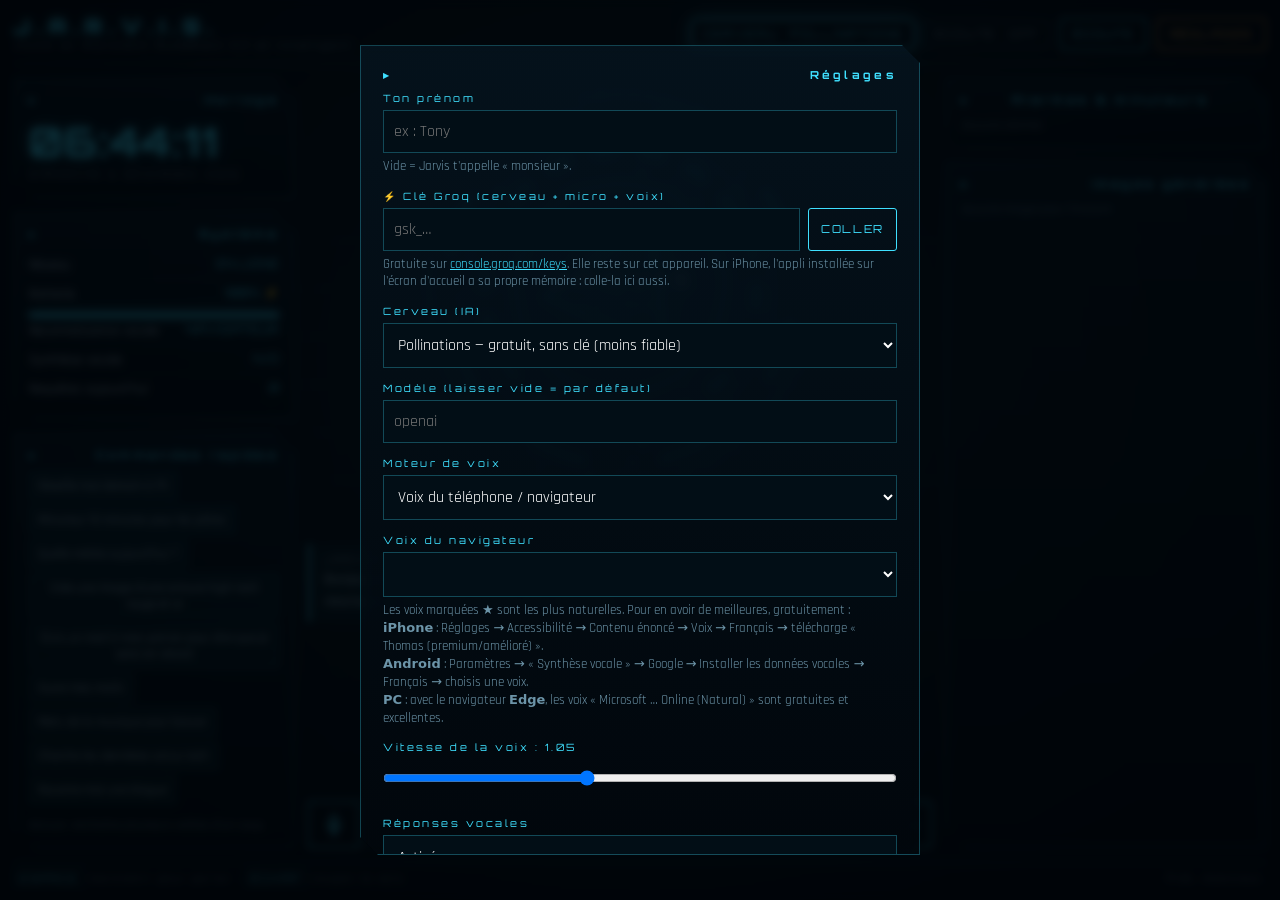
==== commit 74cc7013: "JARVIS : voix françaises Microsoft Azure (Henri, Denise…), meilleures voix du navigateur Co-Authored" ====
--- a/jarvis/index.html
+++ b/jarvis/index.html
@@ -258,10 +258,46 @@
     <div class="field">
       <label>Moteur de voix</label>
       <select id="cfgTts">
-        <option value="groq">Voix IA Groq (Orpheus, voix réaliste, accent anglais)</option>
-        <option value="browser">Voix du téléphone / navigateur (français)</option>
+        <option value="azure">🇫🇷 Voix française Microsoft (Henri, Denise…) — recommandé</option>
+        <option value="browser">Voix du téléphone / navigateur</option>
+        <option value="groq">Voix IA Groq (accent anglais)</option>
       </select>
       <p id="ttsHelp">La voix Groq demande d'accepter une fois ses conditions (gratuit) : <a href="https://console.groq.com/playground?model=canopylabs%2Forpheus-v1-english" target="_blank" rel="noopener">ouvrir la page Groq</a>, puis « Accept ».</p>
+    </div>
+    <div id="fAzure">
+      <div class="field">
+        <label>Clé Azure Speech</label>
+        <div style="display:flex;gap:8px"><input id="cfgAzureKey" type="password" placeholder="Clé 1 de ta ressource Speech" style="flex:1"><button class="btn" type="button" id="btnPasteAz">Coller</button></div>
+        <p>Gratuit (500 000 caractères/mois ≈ 3 000 réponses) :<br>
+        1. Crée un compte sur <a href="https://azure.microsoft.com/free" target="_blank" rel="noopener">azure.microsoft.com/free</a>.<br>
+        2. Ouvre <a href="https://portal.azure.com/#create/Microsoft.CognitiveServicesSpeechServices" target="_blank" rel="noopener">Créer une ressource Speech</a> → région <b>France Central</b> → tarif <b>Free F0</b> → Créer.<br>
+        3. Dans la ressource : « Clés et point de terminaison » → copie la <b>Clé 1</b> ici.</p>
+      </div>
+      <div class="field">
+        <label>Région Azure</label>
+        <select id="cfgAzureRegion">
+          <option value="francecentral">France Central</option><option value="westeurope">West Europe</option><option value="northeurope">North Europe</option>
+          <option value="switzerlandnorth">Switzerland North</option><option value="eastus">East US</option><option value="canadacentral">Canada Central</option>
+        </select>
+      </div>
+      <div class="field">
+        <label>Voix française</label>
+        <select id="cfgAzureVoice">
+          <option value="fr-FR-HenriNeural">Henri (homme, posé) — style Jarvis</option>
+          <option value="fr-FR-RemyMultilingualNeural">Rémy (homme, très naturel)</option>
+          <option value="fr-FR-AlainNeural">Alain (homme)</option>
+          <option value="fr-FR-ClaudeNeural">Claude (homme, grave)</option>
+          <option value="fr-FR-JeromeNeural">Jérôme (homme)</option>
+          <option value="fr-FR-YvesNeural">Yves (homme)</option>
+          <option value="fr-FR-DeniseNeural">Denise (femme)</option>
+          <option value="fr-FR-VivienneMultilingualNeural">Vivienne (femme, très naturelle)</option>
+          <option value="fr-FR-EloiseNeural">Éloïse (femme, jeune)</option>
+          <option value="fr-CA-ThierryNeural">Thierry (Québec)</option>
+          <option value="fr-BE-GerardNeural">Gérard (Belgique)</option>
+          <option value="fr-CH-FabriceNeural">Fabrice (Suisse)</option>
+        </select>
+        <div class="row" style="justify-content:flex-start"><button class="btn" type="button" id="btnTestVoice">▶ Tester la voix</button></div>
+      </div>
     </div>
     <div class="field" id="fGroqVoice">
       <label>Voix Groq</label>
@@ -273,6 +309,10 @@
     <div class="field" id="fBrowserVoice">
       <label>Voix du navigateur</label>
       <select id="cfgVoice"></select>
+      <p>Les voix marquées ★ sont les plus naturelles. Pour en avoir de meilleures, gratuitement :<br>
+      <b>iPhone</b> : Réglages → Accessibilité → Contenu énoncé → Voix → Français → télécharge « Thomas (premium/amélioré) ».<br>
+      <b>Android</b> : Paramètres → « Synthèse vocale » → Google → Installer les données vocales → Français → choisis une voix.<br>
+      <b>PC</b> : avec le navigateur <b>Edge</b>, les voix « Microsoft … Online (Natural) » sont gratuites et excellentes.</p>
     </div>
     <div class="field">
       <label>Vitesse de la voix : <span id="rateVal">1.05</span></label>
@@ -314,7 +354,9 @@
   pollinations: { label: 'POLLINATIONS', model: 'openai', needsKey: false,
     help: 'Aucune clé nécessaire. Service communautaire gratuit : parfois lent ou saturé.' }
 };
-let cfg = Object.assign({ name: '', provider: 'pollinations', keys: {}, models: {}, voice: '', rate: 1.05, speak: true, tts: 'groq', groqVoice: 'daniel' }, LS.get('cfg', {}));
+let cfg = Object.assign({ name: '', provider: 'pollinations', keys: {}, models: {}, voice: '', rate: 1.05, speak: true, tts: 'browser', groqVoice: 'daniel', azureKey: '', azureRegion: 'francecentral', azureVoice: 'fr-FR-HenriNeural' }, LS.get('cfg', {}));
+// Migration : l'ancienne voix par défaut (Groq, accent anglais) → voix française
+if (!cfg.ttsV2) { cfg.ttsV2 = true; if (cfg.tts === 'groq') cfg.tts = cfg.azureKey ? 'azure' : 'browser'; }
 const groqKey = () => (cfg.keys.groq || '').trim();
 let history = LS.get('history', []);
 let alarms = LS.get('alarms', []);
@@ -473,13 +515,15 @@
 let voices = [];
 function loadVoices() {
   if (!synth) { $('sTts').textContent = 'N/D'; return; }
+  const GOOD = /natural|online|neural|premium|enhanced|amélioré|wavenet|studio|siri/i;
+  const score = (v) => (GOOD.test(v.name) ? 10 : 0) + (/fr-FR/i.test(v.lang) ? 3 : 0) + (/henri|remy|rémy|thomas|paul|alain|claude|jerome|yves|male|homme/i.test(v.name) ? 2 : 0) + (v.localService ? 0 : 1);
   voices = synth.getVoices().filter((v) => /^fr/i.test(v.lang));
   if (!voices.length) voices = synth.getVoices();
+  voices.sort((a, b) => score(b) - score(a));
   const sel = $('cfgVoice'); sel.innerHTML = '';
-  voices.forEach((v) => { const o = document.createElement('option'); o.value = v.name; o.textContent = `${v.name} (${v.lang})`; sel.appendChild(o); });
-  if (!cfg.voice) {
-    const pref = voices.find((v) => /thomas|henri|paul|daniel|male|homme/i.test(v.name)) || voices.find((v) => /google/i.test(v.name)) || voices[0];
-    if (pref) cfg.voice = pref.name;
+  voices.forEach((v) => { const o = document.createElement('option'); o.value = v.name; o.textContent = `${GOOD.test(v.name) ? '★ ' : ''}${v.name} (${v.lang})`; sel.appendChild(o); });
+  if (!cfg.voice || !voices.some((v) => v.name === cfg.voice) || (!cfg.voicePicked && voices[0] && score(voices[0]) >= 10)) {
+    if (voices[0]) cfg.voice = voices[0].name;
   }
   sel.value = cfg.voice;
   $('sTts').textContent = voices.length ? 'OK' : 'N/D';
@@ -506,14 +550,29 @@
   if (!r.ok) { let m = 'Erreur voix ' + r.status; try { const j = await r.json(); m = j.error?.message || m; if (j.error?.code === 'model_terms_required') m = 'TERMS'; } catch {} throw new Error(m); }
   return audio().decodeAudioData(await r.arrayBuffer());
 }
-async function speakGroq(text) {
+const xmlEsc = (t) => t.replace(/[<>&'"]/g, (c) => ({ '<': '&lt;', '>': '&gt;', '&': '&amp;', "'": '&apos;', '"': '&quot;' }[c]));
+async function azureTTS(chunk) {
+  const rate = Math.round((cfg.rate - 1) * 100);
+  const lang = (cfg.azureVoice || 'fr-FR-HenriNeural').slice(0, 5);
+  const ssml = `<speak version='1.0' xml:lang='${lang}'><voice name='${cfg.azureVoice || 'fr-FR-HenriNeural'}'><prosody rate='${rate >= 0 ? '+' : ''}${rate}%' pitch='-2%'>${xmlEsc(chunk)}</prosody></voice></speak>`;
+  const r = await fetch(`https://${cfg.azureRegion || 'francecentral'}.tts.speech.microsoft.com/cognitiveservices/v1`, {
+    method: 'POST',
+    headers: { 'Ocp-Apim-Subscription-Key': (cfg.azureKey || '').trim(), 'Content-Type': 'application/ssml+xml', 'X-Microsoft-OutputFormat': 'audio-24khz-48kbitrate-mono-mp3' },
+    body: ssml
+  });
+  if (!r.ok) throw new Error(r.status === 401 ? 'clé Azure refusée (vérifie la clé et la région)' : r.status === 429 ? 'quota gratuit Azure atteint' : 'erreur Azure ' + r.status);
+  return audio().decodeAudioData(await r.arrayBuffer());
+}
+function speakGroq(text) { return speakAI(text, groqTTS, 180); }
+function speakAzure(text) { return speakAI(text, azureTTS, 900); }
+async function speakAI(text, fetcher, max) {
   const my = ++ttsToken, a = audio();
-  const chunks = chunkText(text);
-  let next = groqTTS(chunks[0]);
+  const chunks = chunkText(text, max);
+  let next = fetcher(chunks[0]);
   for (let i = 0; i < chunks.length; i++) {
     const buf = await next;
     if (my !== ttsToken) return;
-    if (i + 1 < chunks.length) next = groqTTS(chunks[i + 1]);
+    if (i + 1 < chunks.length) next = fetcher(chunks[i + 1]);
     await new Promise((res) => {
       const src = a.createBufferSource(), an = a.createAnalyser(); an.fftSize = 256;
       src.buffer = buf; src.connect(an); an.connect(a.destination); ttsSource = src;
@@ -533,6 +592,10 @@
   stopSpeaking();
   pauseRecognition();
   try {
+    if (cfg.tts === 'azure' && (cfg.azureKey || '').trim()) {
+      try { await speakAzure(clean); return; }
+      catch (e) { if (!groqTtsWarned) { groqTtsWarned = true; addMsg('bot', 'Voix Microsoft indisponible : ' + e.message + '. Je prends la voix du téléphone.'); } }
+    }
     if (cfg.tts === 'groq' && groqKey()) {
       try { await speakGroq(clean); return; }
       catch (e) {
@@ -989,11 +1052,24 @@
 function openSettings() {
   $('cfgName').value = cfg.name; $('cfgProvider').value = cfg.provider;
   $('cfgRate').value = cfg.rate; $('rateVal').textContent = cfg.rate; $('cfgSpeak').value = cfg.speak ? '1' : '0';
-  $('cfgGroq').value = groqKey(); $('cfgTts').value = cfg.tts; $('cfgGroqVoice').value = cfg.groqVoice; refreshTts();
+  $('cfgGroq').value = groqKey(); $('cfgTts').value = cfg.tts; $('cfgGroqVoice').value = cfg.groqVoice;
+  $('cfgAzureKey').value = cfg.azureKey || ''; $('cfgAzureRegion').value = cfg.azureRegion; $('cfgAzureVoice').value = cfg.azureVoice; refreshTts();
   refreshKeyField(); $('settings').classList.add('open');
 }
 $('cfgProvider').onchange = refreshKeyField;
-function refreshTts() { const g = $('cfgTts').value === 'groq'; $('fGroqVoice').style.display = g ? '' : 'none'; $('ttsHelp').style.display = g ? '' : 'none'; }
+function refreshTts() {
+  const v = $('cfgTts').value;
+  $('fGroqVoice').style.display = v === 'groq' ? '' : 'none'; $('ttsHelp').style.display = v === 'groq' ? '' : 'none';
+  $('fAzure').style.display = v === 'azure' ? '' : 'none'; $('fBrowserVoice').style.display = v === 'browser' ? '' : 'none';
+}
+function readVoiceForm() {
+  cfg.tts = $('cfgTts').value; cfg.groqVoice = $('cfgGroqVoice').value; cfg.voice = $('cfgVoice').value || cfg.voice;
+  cfg.azureKey = $('cfgAzureKey').value.trim(); cfg.azureRegion = $('cfgAzureRegion').value; cfg.azureVoice = $('cfgAzureVoice').value;
+  cfg.rate = +$('cfgRate').value; cfg.speak = true;
+}
+$('btnTestVoice').onclick = () => { audio(); const keep = { ...cfg }; readVoiceForm(); groqTtsWarned = false; speak('Bonjour ' + title() + '. Je suis Jarvis, votre assistant personnel. Tous les systèmes sont opérationnels.').finally(() => { cfg.speak = keep.speak; }); };
+$('btnPasteAz').onclick = async () => { try { const t = (await navigator.clipboard.readText()).trim(); if (t) { $('cfgAzureKey').value = t; $('cfgTts').value = 'azure'; refreshTts(); } } catch { $('cfgAzureKey').focus(); } };
+$('cfgVoice').onchange = () => { cfg.voicePicked = true; };
 $('cfgTts').onchange = refreshTts;
 $('cfgGroq').oninput = () => { cfg.keys.groq = $('cfgGroq').value.trim(); if ($('cfgProvider').value === 'groq') $('cfgKey').value = cfg.keys.groq; };
 $('btnPaste').onclick = async () => {
@@ -1008,7 +1084,7 @@
 $('btnSave').onclick = () => {
   cfg.name = $('cfgName').value.trim(); cfg.provider = $('cfgProvider').value;
   cfg.voice = $('cfgVoice').value; cfg.rate = +$('cfgRate').value; cfg.speak = $('cfgSpeak').value === '1';
-  cfg.keys.groq = $('cfgGroq').value.trim(); cfg.tts = $('cfgTts').value; cfg.groqVoice = $('cfgGroqVoice').value;
+  cfg.keys.groq = $('cfgGroq').value.trim(); readVoiceForm(); cfg.speak = $('cfgSpeak').value === '1';
   if (cfg.keys.groq && cfg.provider === 'pollinations') cfg.provider = 'groq';
   groqTtsWarned = false; sttLabel();
   LS.set('cfg', cfg); $('settings').classList.remove('open'); updateProviderPill();
